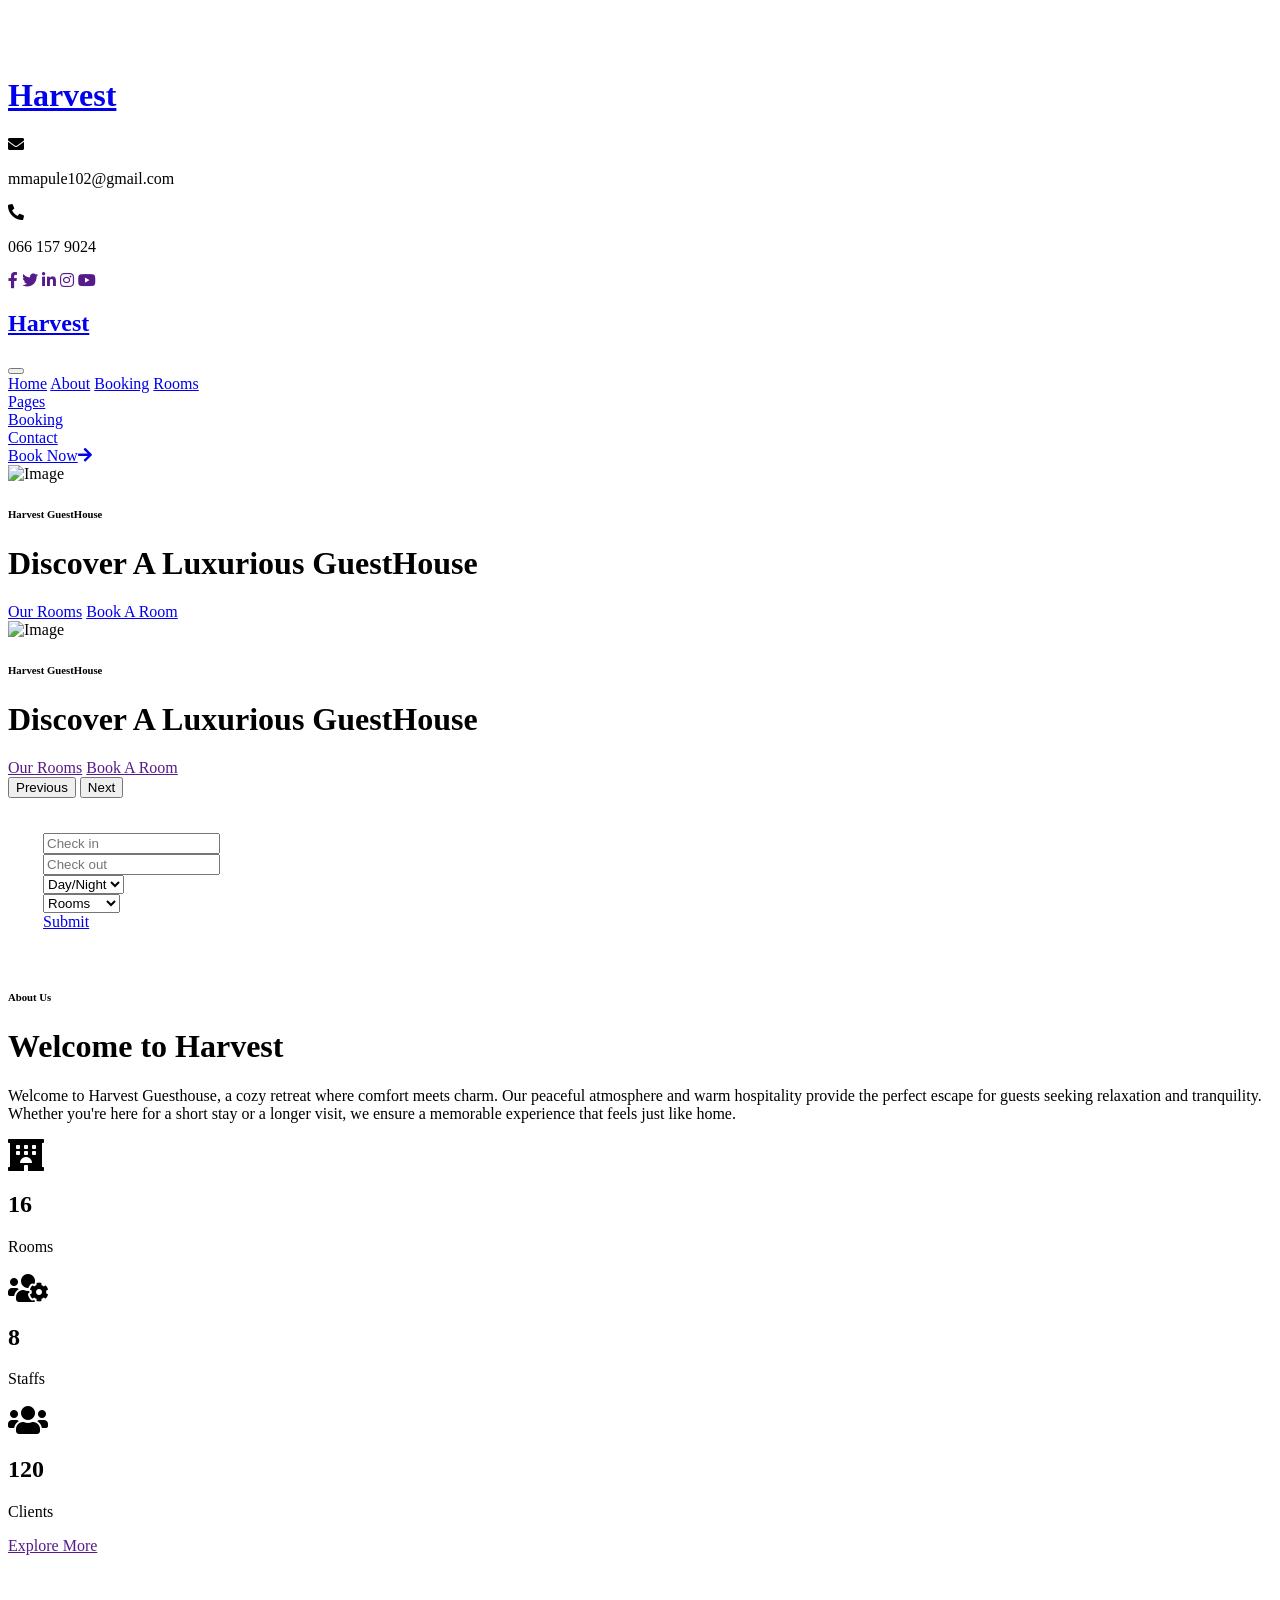
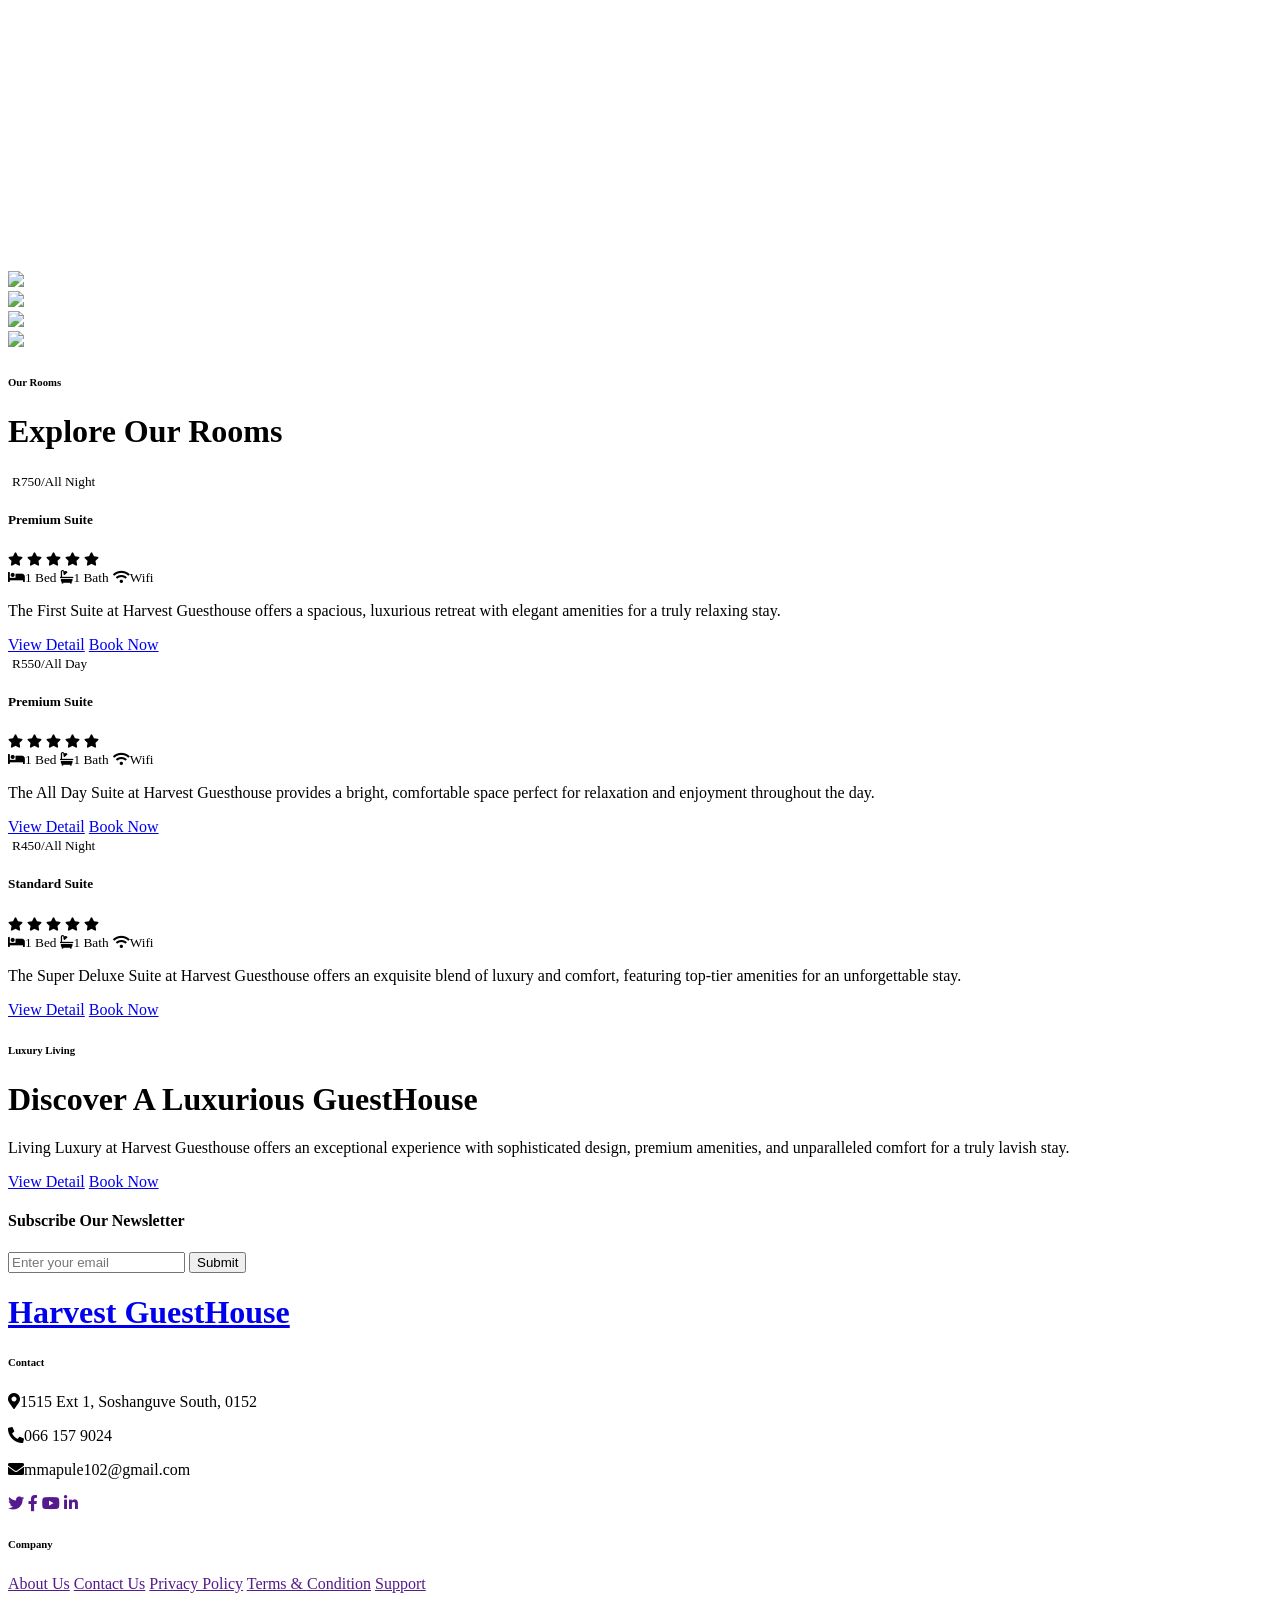
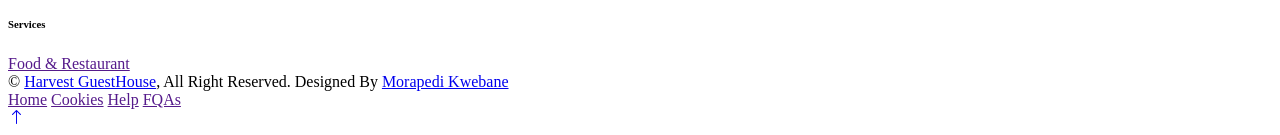
==== index.html @ d221323d "Add files via upload" ====
<!DOCTYPE html>
<html lang="en">

<head>
    <meta charset="utf-8">
    <title>Harvest GuestHouse</title>
    <meta content="width=device-width, initial-scale=1.0" name="viewport">
    <meta content="" name="keywords">
    <meta content="" name="description">

    <!-- Favicon -->
    <link href="img/favicon.ico" rel="icon">

    <!-- Google Web Fonts -->
    <link rel="preconnect" href="https://fonts.googleapis.com">
    <link rel="preconnect" href="https://fonts.gstatic.com" crossorigin>
    <link href="https://fonts.googleapis.com/css2?family=Heebo:wght@400;500;600;700&family=Montserrat:wght@400;500;600;700&display=swap" rel="stylesheet">  

    <!-- Icon Font Stylesheet -->
    <link href="https://cdnjs.cloudflare.com/ajax/libs/font-awesome/5.10.0/css/all.min.css" rel="stylesheet">
    <link href="https://cdn.jsdelivr.net/npm/bootstrap-icons@1.4.1/font/bootstrap-icons.css" rel="stylesheet">

    <!-- Libraries Stylesheet -->
    <link href="lib/animate/animate.min.css" rel="stylesheet">
    <link href="lib/owlcarousel/assets/owl.carousel.min.css" rel="stylesheet">
    <link href="lib/tempusdominus/css/tempusdominus-bootstrap-4.min.css" rel="stylesheet" />

    <!-- Customized Bootstrap Stylesheet -->
    <link href="css/bootstrap.min.css" rel="stylesheet">

    <!-- Template Stylesheet -->
    <link href="css/style.css" rel="stylesheet">
</head>

<body>
    <div class="container-xxl bg-white p-0">
        <!-- Spinner Start -->
        <div id="spinner" class="show bg-white position-fixed translate-middle w-100 vh-100 top-50 start-50 d-flex align-items-center justify-content-center">
            <div class="spinner-border text-primary" style="width: 3rem; height: 3rem;" role="status">
                <span class="sr-only">Loading...</span>
            </div>
        </div>
        <!-- Spinner End -->

        <!-- Header Start -->
        <div class="container-fluid bg-dark px-0">
            <div class="row gx-0">
                <div class="col-lg-3 bg-dark d-none d-lg-block">
                    <a href="index.html" class="navbar-brand w-100 h-100 m-0 p-0 d-flex align-items-center justify-content-center">
                        <h1 class="m-0 text-primary text-uppercase">Harvest</h1>
                    </a>
                </div>
                <div class="col-lg-9">
                    <div class="row gx-0 bg-white d-none d-lg-flex">
                        <div class="col-lg-7 px-5 text-start">
                            <div class="h-100 d-inline-flex align-items-center py-2 me-4">
                                <i class="fa fa-envelope text-primary me-2"></i>
                                <p class="mb-0">mmapule102@gmail.com</p>
                            </div>
                            <div class="h-100 d-inline-flex align-items-center py-2">
                                <i class="fa fa-phone-alt text-primary me-2"></i>
                                <p class="mb-0">066 157 9024</p>
                            </div>
                        </div>
                        <div class="col-lg-5 px-5 text-end">
                            <div class="d-inline-flex align-items-center py-2">
                                <a class="me-3" href=""><i class="fab fa-facebook-f"></i></a>
                                <a class="me-3" href=""><i class="fab fa-twitter"></i></a>
                                <a class="me-3" href=""><i class="fab fa-linkedin-in"></i></a>
                                <a class="me-3" href=""><i class="fab fa-instagram"></i></a>
                                <a class="" href=""><i class="fab fa-youtube"></i></a>
                            </div>
                        </div>
                    </div>
                    <nav class="navbar navbar-expand-lg bg-dark navbar-dark p-3 p-lg-0">
                        <a href="index.html" class="navbar-brand d-block d-lg-none">
                            <h1 class="m-0 text-primary text-uppercase">Harvest</h1>
                        </a>
                        <button type="button" class="navbar-toggler" data-bs-toggle="collapse" data-bs-target="#navbarCollapse">
                            <span class="navbar-toggler-icon"></span>
                        </button>
                        <div class="collapse navbar-collapse justify-content-between" id="navbarCollapse">
                            <div class="navbar-nav mr-auto py-0">
                                <a href="index.html" class="nav-item nav-link active">Home</a>
                                <a href="about.html" class="nav-item nav-link">About</a>
                                <a href="booking.html" class="nav-item nav-link">Booking</a>
                                <a href="room.html" class="nav-item nav-link">Rooms</a>
                                <div class="nav-item dropdown">
                                    <a href="#" class="nav-link dropdown-toggle" data-bs-toggle="dropdown">Pages</a>
                                    <div class="dropdown-menu rounded-0 m-0">
                                        <a href="booking.html" class="dropdown-item">Booking</a>
                                    </div>
                                </div>
                                <a href="contact.html" class="nav-item nav-link">Contact</a>
                            </div>
                            <a href="team.html" class="btn btn-primary rounded-0 py-4 px-md-5 d-none d-lg-block">Book Now<i class="fa fa-arrow-right ms-3"></i></a>
                        </div>
                    </nav>
                </div>
            </div>
        </div>
        <!-- Header End -->


        <!-- Carousel Start -->
        <div class="container-fluid p-0 mb-5">
            <div id="header-carousel" class="carousel slide" data-bs-ride="carousel">
                <div class="carousel-inner">
                    <div class="carousel-item active">
                        <img class="w-100" src="img/1.jpeg" alt="Image">
                        <div class="carousel-caption d-flex flex-column align-items-center justify-content-center">
                            <div class="p-3" style="max-width: 700px;">
                                <h6 class="section-title text-white text-uppercase mb-3 animated slideInDown">Harvest GuestHouse</h6>
                                <h1 class="display-3 text-white mb-4 animated slideInDown">Discover A Luxurious GuestHouse</h1>
                                <a href="room.html" class="btn btn-primary py-md-3 px-md-5 me-3 animated slideInLeft">Our Rooms</a>
                                <a href="booking.html" class="btn btn-light py-md-3 px-md-5 animated slideInRight">Book A Room</a>
                            </div>
                        </div>
                    </div>
                    <div class="carousel-item">
                        <img class="w-100" src="img/2.jpeg" alt="Image">
                        <div class="carousel-caption d-flex flex-column align-items-center justify-content-center">
                            <div class="p-3" style="max-width: 700px;">
                               <h6 class="section-title text-white text-uppercase mb-3 animated slideInDown">Harvest GuestHouse</h6>
                                <h1 class="display-3 text-white mb-4 animated slideInDown">Discover A Luxurious GuestHouse</h1>
                                <a href="" class="btn btn-primary py-md-3 px-md-5 me-3 animated slideInLeft">Our Rooms</a>
                                <a href="" class="btn btn-light py-md-3 px-md-5 animated slideInRight">Book A Room</a>
                            </div>
                        </div>
                    </div>
                </div>
                <button class="carousel-control-prev" type="button" data-bs-target="#header-carousel"
                    data-bs-slide="prev">
                    <span class="carousel-control-prev-icon" aria-hidden="true"></span>
                    <span class="visually-hidden">Previous</span>
                </button>
                <button class="carousel-control-next" type="button" data-bs-target="#header-carousel"
                    data-bs-slide="next">
                    <span class="carousel-control-next-icon" aria-hidden="true"></span>
                    <span class="visually-hidden">Next</span>
                </button>
            </div>
        </div>
        <!-- Carousel End -->


        <!-- Booking Start -->
        <div class="container-fluid booking pb-5 wow fadeIn" data-wow-delay="0.1s">
            <div class="container">
                <div class="bg-white shadow" style="padding: 35px;">
                    <div class="row g-2">
                        <div class="col-md-10">
                            <div class="row g-2">
                                <div class="col-md-3">
                                    <div class="date" id="date1" data-target-input="nearest">
                                        <input type="text" class="form-control datetimepicker-input"
                                            placeholder="Check in" data-target="#date1" data-toggle="datetimepicker" />
                                    </div>
                                </div>
                                <div class="col-md-3">
                                    <div class="date" id="date2" data-target-input="nearest">
                                        <input type="text" class="form-control datetimepicker-input" placeholder="Check out" data-target="#date2" data-toggle="datetimepicker"/>
                                    </div>
                                </div>
                                <div class="col-md-3">
                                    <select class="form-select">
                                        <option selected>Day/Night</option>
                                        <option value="1">All Day</option>
                                        <option value="2">All Night</option>
                                    </select>
                                </div>
                                <div class="col-md-3">
                                    <select class="form-select">
                                        <option selected>Rooms</option>
                                        <option value="1">Standard</option>
                                        <option value="2">Premium</option>
                                    </select>
                                </div>
                            </div>
                        </div>
                        <div class="col-md-2">
                            <a href="team.html" class="btn btn-primary w-100">Submit</a>
                        </div>
                    </div>
                </div>
            </div>
        </div>
        <!-- Booking End -->


        <!-- About Start -->
        <div class="container-xxl py-5">
            <div class="container">
                <div class="row g-5 align-items-center">
                    <div class="col-lg-6">
                        <h6 class="section-title text-start text-primary text-uppercase">About Us</h6>
                        <h1 class="mb-4">Welcome to <span class="text-primary text-uppercase">Harvest</span></h1>
                        <p class="mb-4">Welcome to Harvest Guesthouse, a cozy retreat where comfort meets charm. Our peaceful atmosphere and warm hospitality provide the perfect escape for guests seeking relaxation and tranquility. Whether you're here for a short stay or a longer visit, we ensure a memorable experience that feels just like home.</p>
                        <div class="row g-3 pb-4">
                            <div class="col-sm-4 wow fadeIn" data-wow-delay="0.1s">
                                <div class="border rounded p-1">
                                    <div class="border rounded text-center p-4">
                                        <i class="fa fa-hotel fa-2x text-primary mb-2"></i>
                                        <h2 class="mb-1" data-toggle="counter-up">16</h2>
                                        <p class="mb-0">Rooms</p>
                                    </div>
                                </div>
                            </div>
                            <div class="col-sm-4 wow fadeIn" data-wow-delay="0.3s">
                                <div class="border rounded p-1">
                                    <div class="border rounded text-center p-4">
                                        <i class="fa fa-users-cog fa-2x text-primary mb-2"></i>
                                        <h2 class="mb-1" data-toggle="counter-up">8</h2>
                                        <p class="mb-0">Staffs</p>
                                    </div>
                                </div>
                            </div>
                            <div class="col-sm-4 wow fadeIn" data-wow-delay="0.5s">
                                <div class="border rounded p-1">
                                    <div class="border rounded text-center p-4">
                                        <i class="fa fa-users fa-2x text-primary mb-2"></i>
                                        <h2 class="mb-1" data-toggle="counter-up">120</h2>
                                        <p class="mb-0">Clients</p>
                                    </div>
                                </div>
                            </div>
                        </div>
                        <a class="btn btn-primary py-3 px-5 mt-2" href="">Explore More</a>
                    </div>
                    <div class="col-lg-6">
                        <div class="row g-3">
                            <div class="col-6 text-end">
                                <img class="img-fluid rounded w-75 wow zoomIn" data-wow-delay="0.1s" src="img/3.jpeg" style="margin-top: 25%;">
                            </div>
                            <div class="col-6 text-start">
                                <img class="img-fluid rounded w-100 wow zoomIn" data-wow-delay="0.3s" src="img/4.jpeg">
                            </div>
                            <div class="col-6 text-end">
                                <img class="img-fluid rounded w-50 wow zoomIn" data-wow-delay="0.5s" src="img/5.jpeg">
                            </div>
                            <div class="col-6 text-start">
                                <img class="img-fluid rounded w-75 wow zoomIn" data-wow-delay="0.7s" src="img/6.jpeg">
                            </div>
                        </div>
                    </div>
                </div>
            </div>
        </div>
        <!-- About End -->


        <!-- Room Start -->
        <div class="container-xxl py-5">
            <div class="container">
                <div class="text-center wow fadeInUp" data-wow-delay="0.1s">
                    <h6 class="section-title text-center text-primary text-uppercase">Our Rooms</h6>
                    <h1 class="mb-5">Explore Our <span class="text-primary text-uppercase">Rooms</span></h1>
                </div>
                <div class="row g-4">
                    <div class="col-lg-4 col-md-6 wow fadeInUp" data-wow-delay="0.1s">
                        <div class="room-item shadow rounded overflow-hidden">
                            <div class="position-relative">
                                <img class="img-fluid" src="img/7.jpeg" alt="">
                                <small class="position-absolute start-0 top-100 translate-middle-y bg-primary text-white rounded py-1 px-3 ms-4">R750/All Night</small>
                            </div>
                            <div class="p-4 mt-2">
                                <div class="d-flex justify-content-between mb-3">
                                    <h5 class="mb-0">Premium Suite</h5>
                                    <div class="ps-2">
                                        <small class="fa fa-star text-primary"></small>
                                        <small class="fa fa-star text-primary"></small>
                                        <small class="fa fa-star text-primary"></small>
                                        <small class="fa fa-star text-primary"></small>
                                        <small class="fa fa-star text-primary"></small>
                                    </div>
                                </div>
                                <div class="d-flex mb-3">
                                    <small class="border-end me-3 pe-3"><i class="fa fa-bed text-primary me-2"></i>1 Bed</small>
                                    <small class="border-end me-3 pe-3"><i class="fa fa-bath text-primary me-2"></i>1 Bath</small>
                                    <small><i class="fa fa-wifi text-primary me-2"></i>Wifi</small>
                                </div>
                                <p class="text-body mb-3">The First Suite at Harvest Guesthouse offers a spacious, luxurious retreat with elegant amenities for a truly relaxing stay.</p>
                                <div class="d-flex justify-content-between">
                                    <a class="btn btn-sm btn-primary rounded py-2 px-4" href="room.html">View Detail</a>
                                    <a href="team.html" class="btn btn-sm btn-primary rounded py-2 px-4">Book Now</a>
                                </div>
                            </div>
                        </div>
                    </div>
                    <div class="col-lg-4 col-md-6 wow fadeInUp" data-wow-delay="0.3s">
                        <div class="room-item shadow rounded overflow-hidden">
                            <div class="position-relative">
                                <img class="img-fluid" src="img/7.jpeg" alt="">
                                <small class="position-absolute start-0 top-100 translate-middle-y bg-primary text-white rounded py-1 px-3 ms-4">R550/All Day</small>
                            </div>
                            <div class="p-4 mt-2">
                                <div class="d-flex justify-content-between mb-3">
                                    <h5 class="mb-0">Premium Suite</h5>
                                    <div class="ps-2">
                                        <small class="fa fa-star text-primary"></small>
                                        <small class="fa fa-star text-primary"></small>
                                        <small class="fa fa-star text-primary"></small>
                                        <small class="fa fa-star text-primary"></small>
                                        <small class="fa fa-star text-primary"></small>
                                    </div>
                                </div>
                                <div class="d-flex mb-3">
                                    <small class="border-end me-3 pe-3"><i class="fa fa-bed text-primary me-2"></i>1 Bed</small>
                                    <small class="border-end me-3 pe-3"><i class="fa fa-bath text-primary me-2"></i>1 Bath</small>
                                    <small><i class="fa fa-wifi text-primary me-2"></i>Wifi</small>
                                </div>
                                <p class="text-body mb-3">The All Day Suite at Harvest Guesthouse provides a bright, comfortable space perfect for relaxation and enjoyment throughout the day.</p>
                                <div class="d-flex justify-content-between">
                                    <a class="btn btn-sm btn-primary rounded py-2 px-4" href="room.html">View Detail</a>
                                    <a href="team.html" class="btn btn-sm btn-primary rounded py-2 px-4">Book Now</a>
                                </div>
                            </div>
                        </div>
                    </div>
                    <div class="col-lg-4 col-md-6 wow fadeInUp" data-wow-delay="0.6s">
                        <div class="room-item shadow rounded overflow-hidden">
                            <div class="position-relative">
                                <img class="img-fluid" src="img/8.jpeg" alt="">
                                <small class="position-absolute start-0 top-100 translate-middle-y bg-primary text-white rounded py-1 px-3 ms-4">R450/All Night</small>
                            </div>
                            <div class="p-4 mt-2">
                                <div class="d-flex justify-content-between mb-3">
                                    <h5 class="mb-0">Standard Suite</h5>
                                    <div class="ps-2">
                                        <small class="fa fa-star text-primary"></small>
                                        <small class="fa fa-star text-primary"></small>
                                        <small class="fa fa-star text-primary"></small>
                                        <small class="fa fa-star text-primary"></small>
                                        <small class="fa fa-star text-primary"></small>
                                    </div>
                                </div>
                                <div class="d-flex mb-3">
                                    <small class="border-end me-3 pe-3"><i class="fa fa-bed text-primary me-2"></i>1 Bed</small>
                                    <small class="border-end me-3 pe-3"><i class="fa fa-bath text-primary me-2"></i>1 Bath</small>
                                    <small><i class="fa fa-wifi text-primary me-2"></i>Wifi</small>
                                </div>
                                <p class="text-body mb-3">The Super Deluxe Suite at Harvest Guesthouse offers an exquisite blend of luxury and comfort, featuring top-tier amenities for an unforgettable stay.</p>
                                <div class="d-flex justify-content-between">
                                     <a class="btn btn-sm btn-primary rounded py-2 px-4" href="room.html">View Detail</a>
                                     <a href="team.html" class="btn btn-sm btn-primary rounded py-2 px-4">Book Now</a>
                                </div>
                            </div>
                        </div>
                    </div>
                </div>
            </div>
        </div>
        <!-- Room End -->


        <!-- Video Start -->
        <div class="container-xxl py-5 px-0 wow zoomIn" data-wow-delay="0.1s">
            <div class="row g-0">
                <div class="col-md-6 bg-dark d-flex align-items-center">
                    <div class="p-5">
                        <h6 class="section-title text-start text-white text-uppercase mb-3">Luxury Living</h6>
                        <h1 class="text-white mb-4">Discover A Luxurious GuestHouse</h1>
                        <p class="text-white mb-4">Living Luxury at Harvest Guesthouse offers an exceptional experience with sophisticated design, premium amenities, and unparalleled comfort for a truly lavish stay.</p>
                         <a class="btn btn-sm btn-primary rounded py-2 px-4" href="room.html">View Detail</a>
                         <a href="team.html" class="btn btn-sm btn-primary rounded py-2 px-4">Book Now</a>
                    </div>
                </div>
                            <span></span>
                        </button>
                    </div>
                </div>
            </div>
        </div>

      
        <!-- Video Start -->


        <!-- Service Start -->
       
                           
                   
        <!-- Service End -->


        <!-- Testimonial Start -->
       
                   
        <!-- Testimonial End -->


        <!-- Team Start -->
   
        <!-- Team End -->


        <!-- Newsletter Start -->
        <div class="container newsletter mt-5 wow fadeIn" data-wow-delay="0.1s">
            <div class="row justify-content-center">
                <div class="col-lg-10 border rounded p-1">
                    <div class="border rounded text-center p-1">
                        <div class="bg-white rounded text-center p-5">
                            <h4 class="mb-4">Subscribe Our <span class="text-primary text-uppercase">Newsletter</span></h4>
                            <div class="position-relative mx-auto" style="max-width: 400px;">
                                <input class="form-control w-100 py-3 ps-4 pe-5" type="text" placeholder="Enter your email">
                                <button type="button" class="btn btn-primary py-2 px-3 position-absolute top-0 end-0 mt-2 me-2">Submit</button>
                            </div>
                        </div>
                    </div>
                </div>
            </div>
        </div>
        <!-- Newsletter Start -->
        

        <!-- Footer Start -->
        <div class="container-fluid bg-dark text-light footer wow fadeIn" data-wow-delay="0.1s">
            <div class="container pb-5">
                <div class="row g-5">
                    <div class="col-md-6 col-lg-4">
                        <div class="bg-primary rounded p-4">
                            <a href="index.html"><h1 class="text-white text-uppercase mb-3">Harvest GuestHouse</h1></a>
                            <p class="text-white mb-0">
								
							</p>
                        </div>
                    </div>
                    <div class="col-md-6 col-lg-3">
                        <h6 class="section-title text-start text-primary text-uppercase mb-4">Contact</h6>
                        <p class="mb-2"><i class="fa fa-map-marker-alt me-3"></i>1515 Ext 1, Soshanguve South, 0152</p>
                        <p class="mb-2"><i class="fa fa-phone-alt me-3"></i>066 157 9024</p>
                        <p class="mb-2"><i class="fa fa-envelope me-3"></i>mmapule102@gmail.com</p>
                        <div class="d-flex pt-2">
                            <a class="btn btn-outline-light btn-social" href=""><i class="fab fa-twitter"></i></a>
                            <a class="btn btn-outline-light btn-social" href=""><i class="fab fa-facebook-f"></i></a>
                            <a class="btn btn-outline-light btn-social" href=""><i class="fab fa-youtube"></i></a>
                            <a class="btn btn-outline-light btn-social" href=""><i class="fab fa-linkedin-in"></i></a>
                        </div>
                    </div>
                    <div class="col-lg-5 col-md-12">
                        <div class="row gy-5 g-4">
                            <div class="col-md-6">
                                <h6 class="section-title text-start text-primary text-uppercase mb-4">Company</h6>
                                <a class="btn btn-link" href="">About Us</a>
                                <a class="btn btn-link" href="">Contact Us</a>
                                <a class="btn btn-link" href="">Privacy Policy</a>
                                <a class="btn btn-link" href="">Terms & Condition</a>
                                <a class="btn btn-link" href="">Support</a>
                            </div>
                            <div class="col-md-6">
                                <h6 class="section-title text-start text-primary text-uppercase mb-4">Services</h6>
                                <a class="btn btn-link" href="">Food & Restaurant</a>
                              
                            </div>
                        </div>
                    </div>
                </div>
            </div>
            <div class="container">
                <div class="copyright">
                    <div class="row">
                        <div class="col-md-6 text-center text-md-start mb-3 mb-md-0">
                            &copy; <a class="border-bottom" href="#">Harvest GuestHouse</a>, All Right Reserved. 
							
							
							Designed By <a class="border-bottom" href="https://htmlcodex.com">Morapedi Kwebane</a>
                        </div>
                        <div class="col-md-6 text-center text-md-end">
                            <div class="footer-menu">
                                <a href="">Home</a>
                                <a href="">Cookies</a>
                                <a href="">Help</a>
                                <a href="">FQAs</a>
                            </div>
                        </div>
                    </div>
                </div>
            </div>
        </div>
        <!-- Footer End -->


        <!-- Back to Top -->
        <a href="#" class="btn btn-lg btn-primary btn-lg-square back-to-top"><i class="bi bi-arrow-up"></i></a>
    </div>

    <!-- JavaScript Libraries -->
    <script src="https://code.jquery.com/jquery-3.4.1.min.js"></script>
    <script src="https://cdn.jsdelivr.net/npm/bootstrap@5.0.0/dist/js/bootstrap.bundle.min.js"></script>
    <script src="lib/wow/wow.min.js"></script>
    <script src="lib/easing/easing.min.js"></script>
    <script src="lib/waypoints/waypoints.min.js"></script>
    <script src="lib/counterup/counterup.min.js"></script>
    <script src="lib/owlcarousel/owl.carousel.min.js"></script>
    <script src="lib/tempusdominus/js/moment.min.js"></script>
    <script src="lib/tempusdominus/js/moment-timezone.min.js"></script>
    <script src="lib/tempusdominus/js/tempusdominus-bootstrap-4.min.js"></script>

    <!-- Template Javascript -->
    <script src="js/main.js"></script>
</body>

</html>
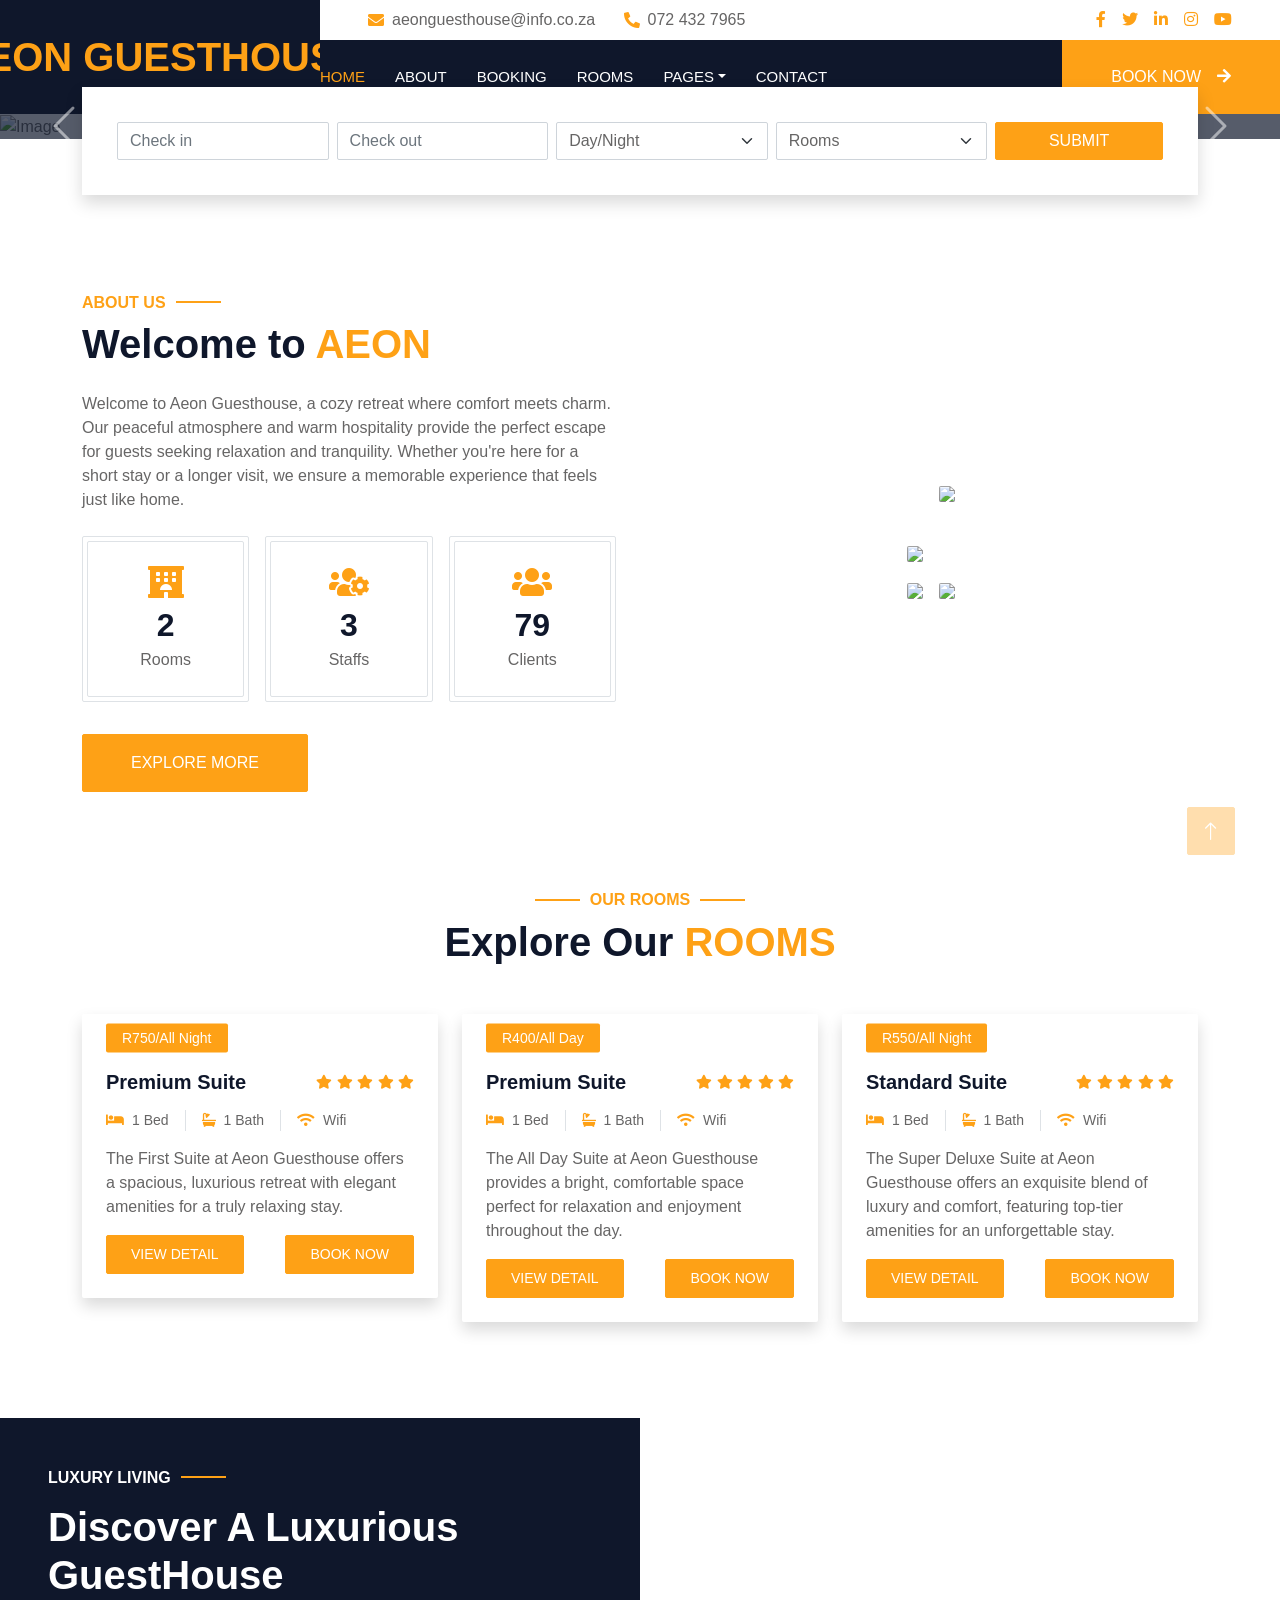
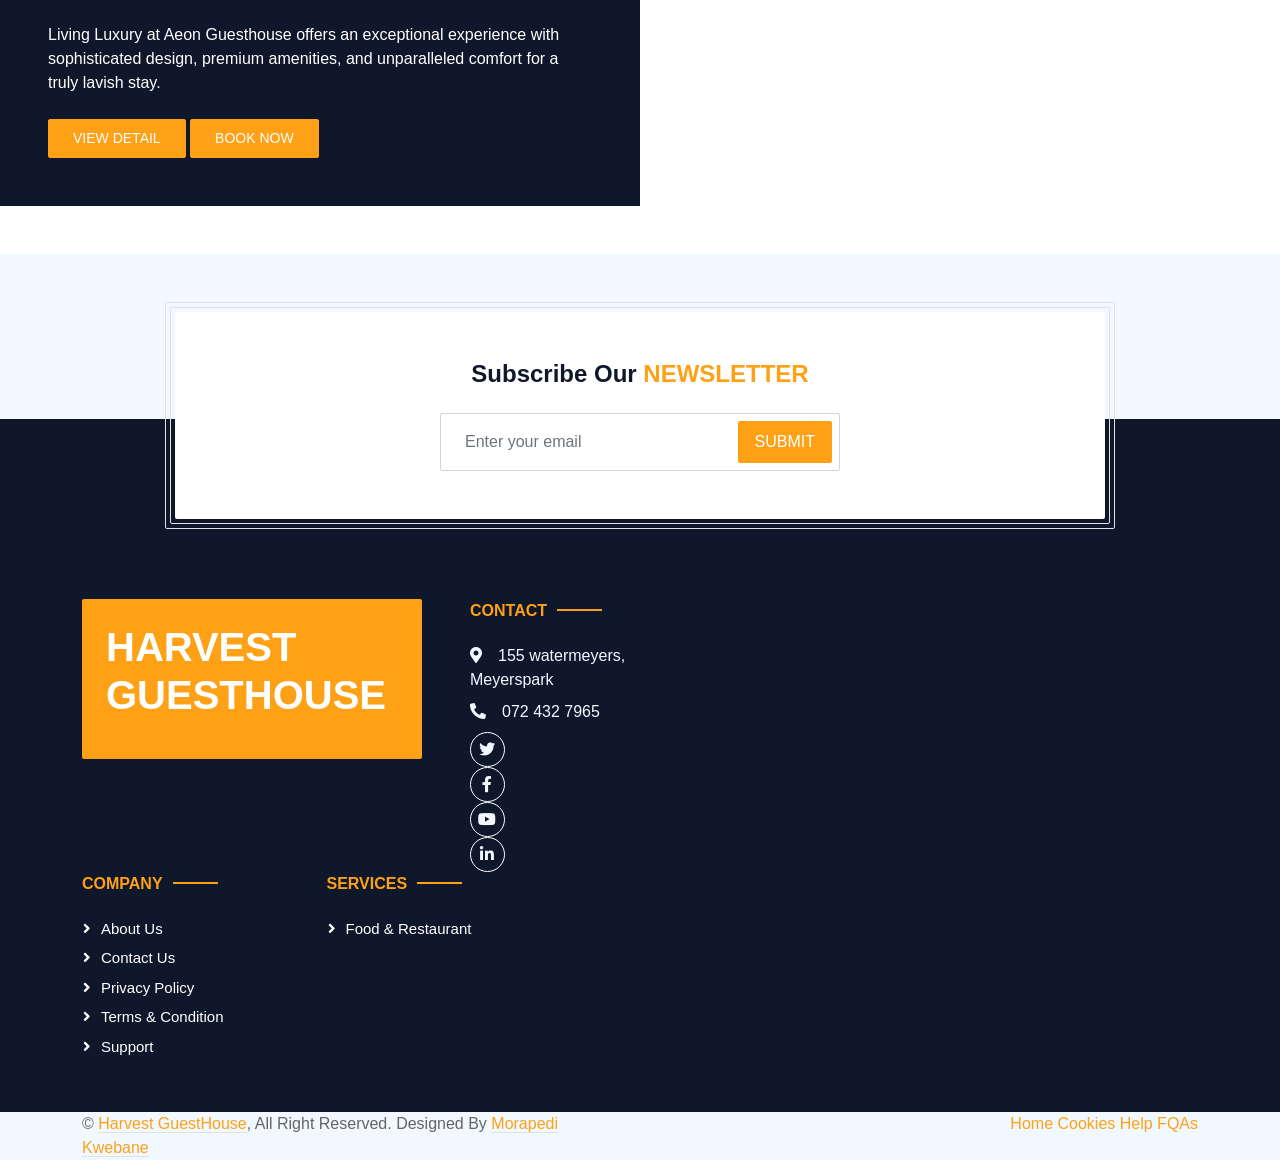
==== commit 5c8b5b38: "Update index.html" ====
--- a/index.html
+++ b/index.html
@@ -3,7 +3,7 @@
 
 <head>
     <meta charset="utf-8">
-    <title>Harvest GuestHouse</title>
+    <title>Aeon guesthouse</title>
     <meta content="width=device-width, initial-scale=1.0" name="viewport">
     <meta content="" name="keywords">
     <meta content="" name="description">
@@ -47,7 +47,7 @@
             <div class="row gx-0">
                 <div class="col-lg-3 bg-dark d-none d-lg-block">
                     <a href="index.html" class="navbar-brand w-100 h-100 m-0 p-0 d-flex align-items-center justify-content-center">
-                        <h1 class="m-0 text-primary text-uppercase">Harvest</h1>
+                        <h1 class="m-0 text-primary text-uppercase">Aeon guesthouse</h1>
                     </a>
                 </div>
                 <div class="col-lg-9">
@@ -55,11 +55,11 @@
                         <div class="col-lg-7 px-5 text-start">
                             <div class="h-100 d-inline-flex align-items-center py-2 me-4">
                                 <i class="fa fa-envelope text-primary me-2"></i>
-                                <p class="mb-0">mmapule102@gmail.com</p>
+                                <p class="mb-0">aeonguesthouse@info.co.za</p>
                             </div>
                             <div class="h-100 d-inline-flex align-items-center py-2">
                                 <i class="fa fa-phone-alt text-primary me-2"></i>
-                                <p class="mb-0">066 157 9024</p>
+                                <p class="mb-0">072 432 7965</p>
                             </div>
                         </div>
                         <div class="col-lg-5 px-5 text-end">
@@ -74,7 +74,7 @@
                     </div>
                     <nav class="navbar navbar-expand-lg bg-dark navbar-dark p-3 p-lg-0">
                         <a href="index.html" class="navbar-brand d-block d-lg-none">
-                            <h1 class="m-0 text-primary text-uppercase">Harvest</h1>
+                            <h1 class="m-0 text-primary text-uppercase">Aeon</h1>
                         </a>
                         <button type="button" class="navbar-toggler" data-bs-toggle="collapse" data-bs-target="#navbarCollapse">
                             <span class="navbar-toggler-icon"></span>
@@ -110,7 +110,7 @@
                         <img class="w-100" src="img/1.jpeg" alt="Image">
                         <div class="carousel-caption d-flex flex-column align-items-center justify-content-center">
                             <div class="p-3" style="max-width: 700px;">
-                                <h6 class="section-title text-white text-uppercase mb-3 animated slideInDown">Harvest GuestHouse</h6>
+                                <h6 class="section-title text-white text-uppercase mb-3 animated slideInDown">Aeon GuestHouse</h6>
                                 <h1 class="display-3 text-white mb-4 animated slideInDown">Discover A Luxurious GuestHouse</h1>
                                 <a href="room.html" class="btn btn-primary py-md-3 px-md-5 me-3 animated slideInLeft">Our Rooms</a>
                                 <a href="booking.html" class="btn btn-light py-md-3 px-md-5 animated slideInRight">Book A Room</a>
@@ -121,7 +121,7 @@
                         <img class="w-100" src="img/2.jpeg" alt="Image">
                         <div class="carousel-caption d-flex flex-column align-items-center justify-content-center">
                             <div class="p-3" style="max-width: 700px;">
-                               <h6 class="section-title text-white text-uppercase mb-3 animated slideInDown">Harvest GuestHouse</h6>
+                               <h6 class="section-title text-white text-uppercase mb-3 animated slideInDown">Aeon GuestHouse</h6>
                                 <h1 class="display-3 text-white mb-4 animated slideInDown">Discover A Luxurious GuestHouse</h1>
                                 <a href="" class="btn btn-primary py-md-3 px-md-5 me-3 animated slideInLeft">Our Rooms</a>
                                 <a href="" class="btn btn-light py-md-3 px-md-5 animated slideInRight">Book A Room</a>
@@ -194,14 +194,14 @@
                 <div class="row g-5 align-items-center">
                     <div class="col-lg-6">
                         <h6 class="section-title text-start text-primary text-uppercase">About Us</h6>
-                        <h1 class="mb-4">Welcome to <span class="text-primary text-uppercase">Harvest</span></h1>
-                        <p class="mb-4">Welcome to Harvest Guesthouse, a cozy retreat where comfort meets charm. Our peaceful atmosphere and warm hospitality provide the perfect escape for guests seeking relaxation and tranquility. Whether you're here for a short stay or a longer visit, we ensure a memorable experience that feels just like home.</p>
+                        <h1 class="mb-4">Welcome to <span class="text-primary text-uppercase">Aeon</span></h1>
+                        <p class="mb-4">Welcome to Aeon Guesthouse, a cozy retreat where comfort meets charm. Our peaceful atmosphere and warm hospitality provide the perfect escape for guests seeking relaxation and tranquility. Whether you're here for a short stay or a longer visit, we ensure a memorable experience that feels just like home.</p>
                         <div class="row g-3 pb-4">
                             <div class="col-sm-4 wow fadeIn" data-wow-delay="0.1s">
                                 <div class="border rounded p-1">
                                     <div class="border rounded text-center p-4">
                                         <i class="fa fa-hotel fa-2x text-primary mb-2"></i>
-                                        <h2 class="mb-1" data-toggle="counter-up">16</h2>
+                                        <h2 class="mb-1" data-toggle="counter-up">3</h2>
                                         <p class="mb-0">Rooms</p>
                                     </div>
                                 </div>
@@ -210,7 +210,7 @@
                                 <div class="border rounded p-1">
                                     <div class="border rounded text-center p-4">
                                         <i class="fa fa-users-cog fa-2x text-primary mb-2"></i>
-                                        <h2 class="mb-1" data-toggle="counter-up">8</h2>
+                                        <h2 class="mb-1" data-toggle="counter-up">4</h2>
                                         <p class="mb-0">Staffs</p>
                                     </div>
                                 </div>
@@ -279,7 +279,7 @@
                                     <small class="border-end me-3 pe-3"><i class="fa fa-bath text-primary me-2"></i>1 Bath</small>
                                     <small><i class="fa fa-wifi text-primary me-2"></i>Wifi</small>
                                 </div>
-                                <p class="text-body mb-3">The First Suite at Harvest Guesthouse offers a spacious, luxurious retreat with elegant amenities for a truly relaxing stay.</p>
+                                <p class="text-body mb-3">The First Suite at Aeon Guesthouse offers a spacious, luxurious retreat with elegant amenities for a truly relaxing stay.</p>
                                 <div class="d-flex justify-content-between">
                                     <a class="btn btn-sm btn-primary rounded py-2 px-4" href="room.html">View Detail</a>
                                     <a href="team.html" class="btn btn-sm btn-primary rounded py-2 px-4">Book Now</a>
@@ -291,7 +291,7 @@
                         <div class="room-item shadow rounded overflow-hidden">
                             <div class="position-relative">
                                 <img class="img-fluid" src="img/7.jpeg" alt="">
-                                <small class="position-absolute start-0 top-100 translate-middle-y bg-primary text-white rounded py-1 px-3 ms-4">R550/All Day</small>
+                                <small class="position-absolute start-0 top-100 translate-middle-y bg-primary text-white rounded py-1 px-3 ms-4">R400/All Day</small>
                             </div>
                             <div class="p-4 mt-2">
                                 <div class="d-flex justify-content-between mb-3">
@@ -309,7 +309,7 @@
                                     <small class="border-end me-3 pe-3"><i class="fa fa-bath text-primary me-2"></i>1 Bath</small>
                                     <small><i class="fa fa-wifi text-primary me-2"></i>Wifi</small>
                                 </div>
-                                <p class="text-body mb-3">The All Day Suite at Harvest Guesthouse provides a bright, comfortable space perfect for relaxation and enjoyment throughout the day.</p>
+                                <p class="text-body mb-3">The All Day Suite at Aeon Guesthouse provides a bright, comfortable space perfect for relaxation and enjoyment throughout the day.</p>
                                 <div class="d-flex justify-content-between">
                                     <a class="btn btn-sm btn-primary rounded py-2 px-4" href="room.html">View Detail</a>
                                     <a href="team.html" class="btn btn-sm btn-primary rounded py-2 px-4">Book Now</a>
@@ -321,7 +321,7 @@
                         <div class="room-item shadow rounded overflow-hidden">
                             <div class="position-relative">
                                 <img class="img-fluid" src="img/8.jpeg" alt="">
-                                <small class="position-absolute start-0 top-100 translate-middle-y bg-primary text-white rounded py-1 px-3 ms-4">R450/All Night</small>
+                                <small class="position-absolute start-0 top-100 translate-middle-y bg-primary text-white rounded py-1 px-3 ms-4">R550/All Night</small>
                             </div>
                             <div class="p-4 mt-2">
                                 <div class="d-flex justify-content-between mb-3">
@@ -339,7 +339,7 @@
                                     <small class="border-end me-3 pe-3"><i class="fa fa-bath text-primary me-2"></i>1 Bath</small>
                                     <small><i class="fa fa-wifi text-primary me-2"></i>Wifi</small>
                                 </div>
-                                <p class="text-body mb-3">The Super Deluxe Suite at Harvest Guesthouse offers an exquisite blend of luxury and comfort, featuring top-tier amenities for an unforgettable stay.</p>
+                                <p class="text-body mb-3">The Super Deluxe Suite at Aeon Guesthouse offers an exquisite blend of luxury and comfort, featuring top-tier amenities for an unforgettable stay.</p>
                                 <div class="d-flex justify-content-between">
                                      <a class="btn btn-sm btn-primary rounded py-2 px-4" href="room.html">View Detail</a>
                                      <a href="team.html" class="btn btn-sm btn-primary rounded py-2 px-4">Book Now</a>
@@ -360,7 +360,7 @@
                     <div class="p-5">
                         <h6 class="section-title text-start text-white text-uppercase mb-3">Luxury Living</h6>
                         <h1 class="text-white mb-4">Discover A Luxurious GuestHouse</h1>
-                        <p class="text-white mb-4">Living Luxury at Harvest Guesthouse offers an exceptional experience with sophisticated design, premium amenities, and unparalleled comfort for a truly lavish stay.</p>
+                        <p class="text-white mb-4">Living Luxury at Aeon Guesthouse offers an exceptional experience with sophisticated design, premium amenities, and unparalleled comfort for a truly lavish stay.</p>
                          <a class="btn btn-sm btn-primary rounded py-2 px-4" href="room.html">View Detail</a>
                          <a href="team.html" class="btn btn-sm btn-primary rounded py-2 px-4">Book Now</a>
                     </div>
@@ -427,10 +427,9 @@
                     </div>
                     <div class="col-md-6 col-lg-3">
                         <h6 class="section-title text-start text-primary text-uppercase mb-4">Contact</h6>
-                        <p class="mb-2"><i class="fa fa-map-marker-alt me-3"></i>1515 Ext 1, Soshanguve South, 0152</p>
-                        <p class="mb-2"><i class="fa fa-phone-alt me-3"></i>066 157 9024</p>
-                        <p class="mb-2"><i class="fa fa-envelope me-3"></i>mmapule102@gmail.com</p>
-                        <div class="d-flex pt-2">
+                        <p class="mb-2"><i class="fa fa-map-marker-alt me-3"></i>155 watermeyers, Meyerspark</p>
+                        <p class="mb-2"><i class="fa fa-phone-alt me-3"></i>072 432 7965</p>
+                        
                             <a class="btn btn-outline-light btn-social" href=""><i class="fab fa-twitter"></i></a>
                             <a class="btn btn-outline-light btn-social" href=""><i class="fab fa-facebook-f"></i></a>
                             <a class="btn btn-outline-light btn-social" href=""><i class="fab fa-youtube"></i></a>
--- a/css/style.css
+++ b/css/style.css
@@ -0,0 +1,491 @@
+/********** Template CSS **********/
+:root {
+    --primary: #FEA116;
+    --light: #F1F8FF;
+    --dark: #0F172B;
+}
+
+.fw-medium {
+    font-weight: 500 !important;
+}
+
+.fw-semi-bold {
+    font-weight: 600 !important;
+}
+
+.back-to-top {
+    position: fixed;
+    display: none;
+    right: 45px;
+    bottom: 45px;
+    z-index: 99;
+}
+
+
+/*** Spinner ***/
+#spinner {
+    opacity: 0;
+    visibility: hidden;
+    transition: opacity .5s ease-out, visibility 0s linear .5s;
+    z-index: 99999;
+}
+
+#spinner.show {
+    transition: opacity .5s ease-out, visibility 0s linear 0s;
+    visibility: visible;
+    opacity: 1;
+}
+
+
+/*** Button ***/
+.btn {
+    font-weight: 500;
+    text-transform: uppercase;
+    transition: .5s;
+}
+
+.btn.btn-primary,
+.btn.btn-secondary {
+    color: #FFFFFF;
+}
+
+.btn-square {
+    width: 38px;
+    height: 38px;
+}
+
+.btn-sm-square {
+    width: 32px;
+    height: 32px;
+}
+
+.btn-lg-square {
+    width: 48px;
+    height: 48px;
+}
+
+.btn-square,
+.btn-sm-square,
+.btn-lg-square {
+    padding: 0;
+    display: flex;
+    align-items: center;
+    justify-content: center;
+    font-weight: normal;
+    border-radius: 2px;
+}
+
+
+/*** Navbar ***/
+.navbar-dark .navbar-nav .nav-link {
+    margin-right: 30px;
+    padding: 25px 0;
+    color: #FFFFFF;
+    font-size: 15px;
+    text-transform: uppercase;
+    outline: none;
+}
+
+.navbar-dark .navbar-nav .nav-link:hover,
+.navbar-dark .navbar-nav .nav-link.active {
+    color: var(--primary);
+}
+
+@media (max-width: 991.98px) {
+    .navbar-dark .navbar-nav .nav-link  {
+        margin-right: 0;
+        padding: 10px 0;
+    }
+}
+
+
+/*** Header ***/
+.carousel-caption {
+    top: 0;
+    left: 0;
+    right: 0;
+    bottom: 0;
+    background: rgba(15, 23, 43, .7);
+    z-index: 1;
+}
+
+.carousel-control-prev,
+.carousel-control-next {
+    width: 10%;
+}
+
+.carousel-control-prev-icon,
+.carousel-control-next-icon {
+    width: 3rem;
+    height: 3rem;
+}
+
+@media (max-width: 768px) {
+    #header-carousel .carousel-item {
+        position: relative;
+        min-height: 450px;
+    }
+    
+    #header-carousel .carousel-item img {
+        position: absolute;
+        width: 100%;
+        height: 100%;
+        object-fit: cover;
+    }
+}
+
+.page-header {
+    background-position: center center;
+    background-repeat: no-repeat;
+    background-size: cover;
+}
+
+.page-header-inner {
+    background: rgba(15, 23, 43, .7);
+}
+
+.breadcrumb-item + .breadcrumb-item::before {
+    color: var(--light);
+}
+
+.booking {
+    position: relative;
+    margin-top: -100px !important;
+    z-index: 1;
+}
+
+
+/*** Section Title ***/
+.section-title {
+    position: relative;
+    display: inline-block;
+}
+
+.section-title::before {
+    position: absolute;
+    content: "";
+    width: 45px;
+    height: 2px;
+    top: 50%;
+    left: -55px;
+    margin-top: -1px;
+    background: var(--primary);
+}
+
+.section-title::after {
+    position: absolute;
+    content: "";
+    width: 45px;
+    height: 2px;
+    top: 50%;
+    right: -55px;
+    margin-top: -1px;
+    background: var(--primary);
+}
+
+.section-title.text-start::before,
+.section-title.text-end::after {
+    display: none;
+}
+
+
+/*** Service ***/
+.service-item {
+    height: 320px;
+    padding: 30px;
+    display: flex;
+    flex-direction: column;
+    justify-content: center;
+    text-align: center;
+    background: #FFFFFF;
+    box-shadow: 0 0 45px rgba(0, 0, 0, .08);
+    transition: .5s;
+}
+
+.service-item:hover {
+    background: var(--primary);
+}
+
+.service-item .service-icon {
+    margin: 0 auto 30px auto;
+    width: 65px;
+    height: 65px;
+    transition: .5s;
+}
+
+.service-item i,
+.service-item h5,
+.service-item p {
+    transition: .5s;
+}
+
+.service-item:hover i,
+.service-item:hover h5,
+.service-item:hover p {
+    color: #FFFFFF !important;
+}
+
+
+/*** Youtube Video ***/
+.video {
+    position: relative;
+    height: 100%;
+    min-height: 500px;
+    background: linear-gradient(rgba(15, 23, 43, .1), rgba(15, 23, 43, .1)), url(../img/video.jpg);
+    background-position: center center;
+    background-repeat: no-repeat;
+    background-size: cover;
+}
+
+.video .btn-play {
+    position: absolute;
+    z-index: 3;
+    top: 50%;
+    left: 50%;
+    transform: translateX(-50%) translateY(-50%);
+    box-sizing: content-box;
+    display: block;
+    width: 32px;
+    height: 44px;
+    border-radius: 50%;
+    border: none;
+    outline: none;
+    padding: 18px 20px 18px 28px;
+}
+
+.video .btn-play:before {
+    content: "";
+    position: absolute;
+    z-index: 0;
+    left: 50%;
+    top: 50%;
+    transform: translateX(-50%) translateY(-50%);
+    display: block;
+    width: 100px;
+    height: 100px;
+    background: var(--primary);
+    border-radius: 50%;
+    animation: pulse-border 1500ms ease-out infinite;
+}
+
+.video .btn-play:after {
+    content: "";
+    position: absolute;
+    z-index: 1;
+    left: 50%;
+    top: 50%;
+    transform: translateX(-50%) translateY(-50%);
+    display: block;
+    width: 100px;
+    height: 100px;
+    background: var(--primary);
+    border-radius: 50%;
+    transition: all 200ms;
+}
+
+.video .btn-play img {
+    position: relative;
+    z-index: 3;
+    max-width: 100%;
+    width: auto;
+    height: auto;
+}
+
+.video .btn-play span {
+    display: block;
+    position: relative;
+    z-index: 3;
+    width: 0;
+    height: 0;
+    border-left: 32px solid var(--dark);
+    border-top: 22px solid transparent;
+    border-bottom: 22px solid transparent;
+}
+
+@keyframes pulse-border {
+    0% {
+        transform: translateX(-50%) translateY(-50%) translateZ(0) scale(1);
+        opacity: 1;
+    }
+
+    100% {
+        transform: translateX(-50%) translateY(-50%) translateZ(0) scale(1.5);
+        opacity: 0;
+    }
+}
+
+#videoModal {
+    z-index: 99999;
+}
+
+#videoModal .modal-dialog {
+    position: relative;
+    max-width: 800px;
+    margin: 60px auto 0 auto;
+}
+
+#videoModal .modal-body {
+    position: relative;
+    padding: 0px;
+}
+
+#videoModal .close {
+    position: absolute;
+    width: 30px;
+    height: 30px;
+    right: 0px;
+    top: -30px;
+    z-index: 999;
+    font-size: 30px;
+    font-weight: normal;
+    color: #FFFFFF;
+    background: #000000;
+    opacity: 1;
+}
+
+
+/*** Testimonial ***/
+.testimonial {
+    background: linear-gradient(rgba(15, 23, 43, .7), rgba(15, 23, 43, .7)), url(../img/carousel-2.jpg);
+    background-position: center center;
+    background-repeat: no-repeat;
+    background-size: cover;
+}
+
+.testimonial-carousel {
+    padding-left: 65px;
+    padding-right: 65px;
+}
+
+.testimonial-carousel .testimonial-item {
+    padding: 30px;
+}
+
+.testimonial-carousel .owl-nav {
+    position: absolute;
+    width: 100%;
+    height: 40px;
+    top: calc(50% - 20px);
+    left: 0;
+    display: flex;
+    justify-content: space-between;
+    z-index: 1;
+}
+
+.testimonial-carousel .owl-nav .owl-prev,
+.testimonial-carousel .owl-nav .owl-next {
+    position: relative;
+    width: 40px;
+    height: 40px;
+    display: flex;
+    align-items: center;
+    justify-content: center;
+    color: #FFFFFF;
+    background: var(--primary);
+    border-radius: 2px;
+    font-size: 18px;
+    transition: .5s;
+}
+
+.testimonial-carousel .owl-nav .owl-prev:hover,
+.testimonial-carousel .owl-nav .owl-next:hover {
+    color: var(--primary);
+    background: #FFFFFF;
+}
+
+
+/*** Team ***/
+.team-item,
+.team-item .bg-primary,
+.team-item .bg-primary i {
+    transition: .5s;
+}
+
+.team-item:hover {
+    border-color: var(--secondary) !important;
+}
+
+.team-item:hover .bg-primary {
+    background: var(--secondary) !important;
+}
+
+.team-item:hover .bg-primary i {
+    color: var(--secondary) !important;
+}
+
+
+/*** Footer ***/
+.newsletter {
+    position: relative;
+    z-index: 1;
+}
+
+.footer {
+    position: relative;
+    margin-top: -110px;
+    padding-top: 180px;
+}
+
+.footer .btn.btn-social {
+    margin-right: 5px;
+    width: 35px;
+    height: 35px;
+    display: flex;
+    align-items: center;
+    justify-content: center;
+    color: var(--light);
+    border: 1px solid #FFFFFF;
+    border-radius: 35px;
+    transition: .3s;
+}
+
+.footer .btn.btn-social:hover {
+    color: var(--primary);
+}
+
+.footer .btn.btn-link {
+    display: block;
+    margin-bottom: 5px;
+    padding: 0;
+    text-align: left;
+    color: #FFFFFF;
+    font-size: 15px;
+    font-weight: normal;
+    text-transform: capitalize;
+    transition: .3s;
+}
+
+.footer .btn.btn-link::before {
+    position: relative;
+    content: "\f105";
+    font-family: "Font Awesome 5 Free";
+    font-weight: 900;
+    margin-right: 10px;
+}
+
+.footer .btn.btn-link:hover {
+    letter-spacing: 1px;
+    box-shadow: none;
+}
+
+.footer .copyright {
+    padding: 25px 0;
+    font-size: 15px;
+    border-top: 1px solid rgba(256, 256, 256, .1);
+}
+
+.footer .copyright a {
+    color: var(--light);
+}
+
+.footer .footer-menu a {
+    margin-right: 15px;
+    padding-right: 15px;
+    border-right: 1px solid rgba(255, 255, 255, .3);
+}
+
+.footer .footer-menu a:last-child {
+    margin-right: 0;
+    padding-right: 0;
+    border-right: none;
+}
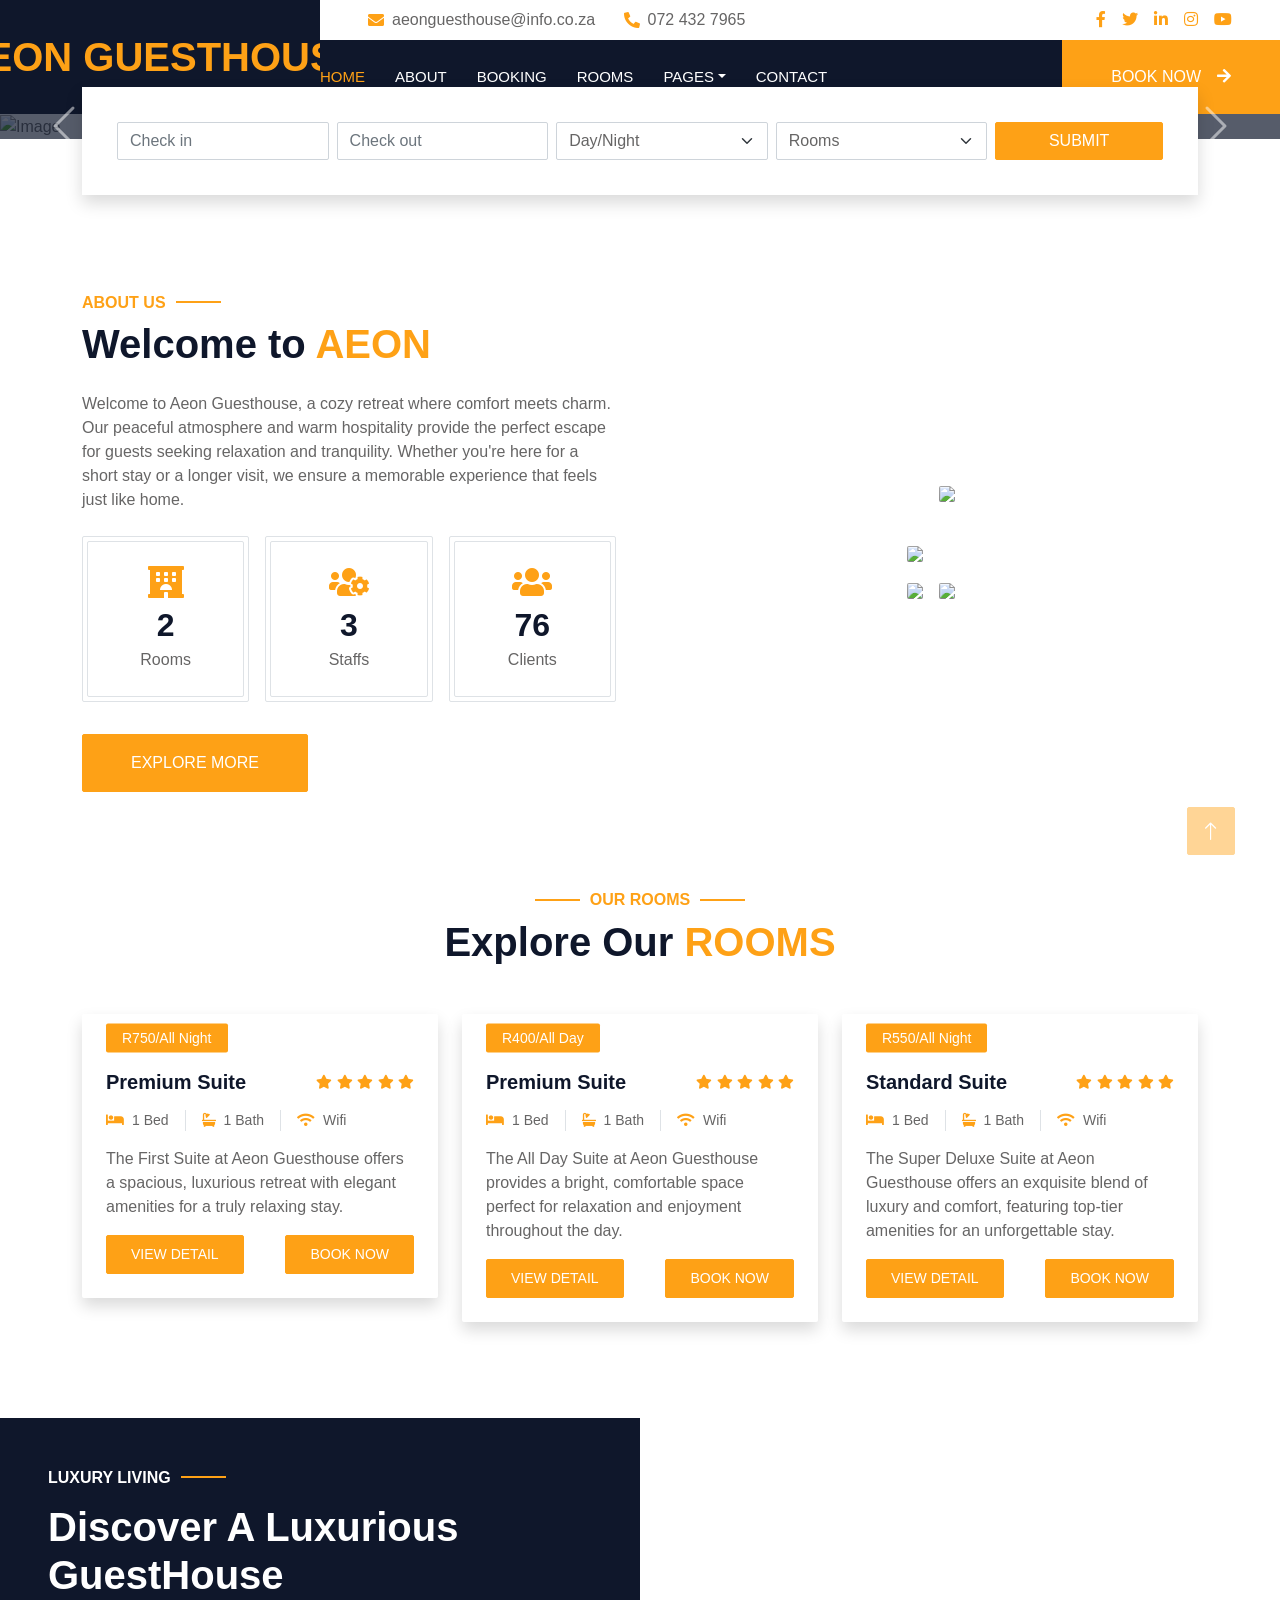
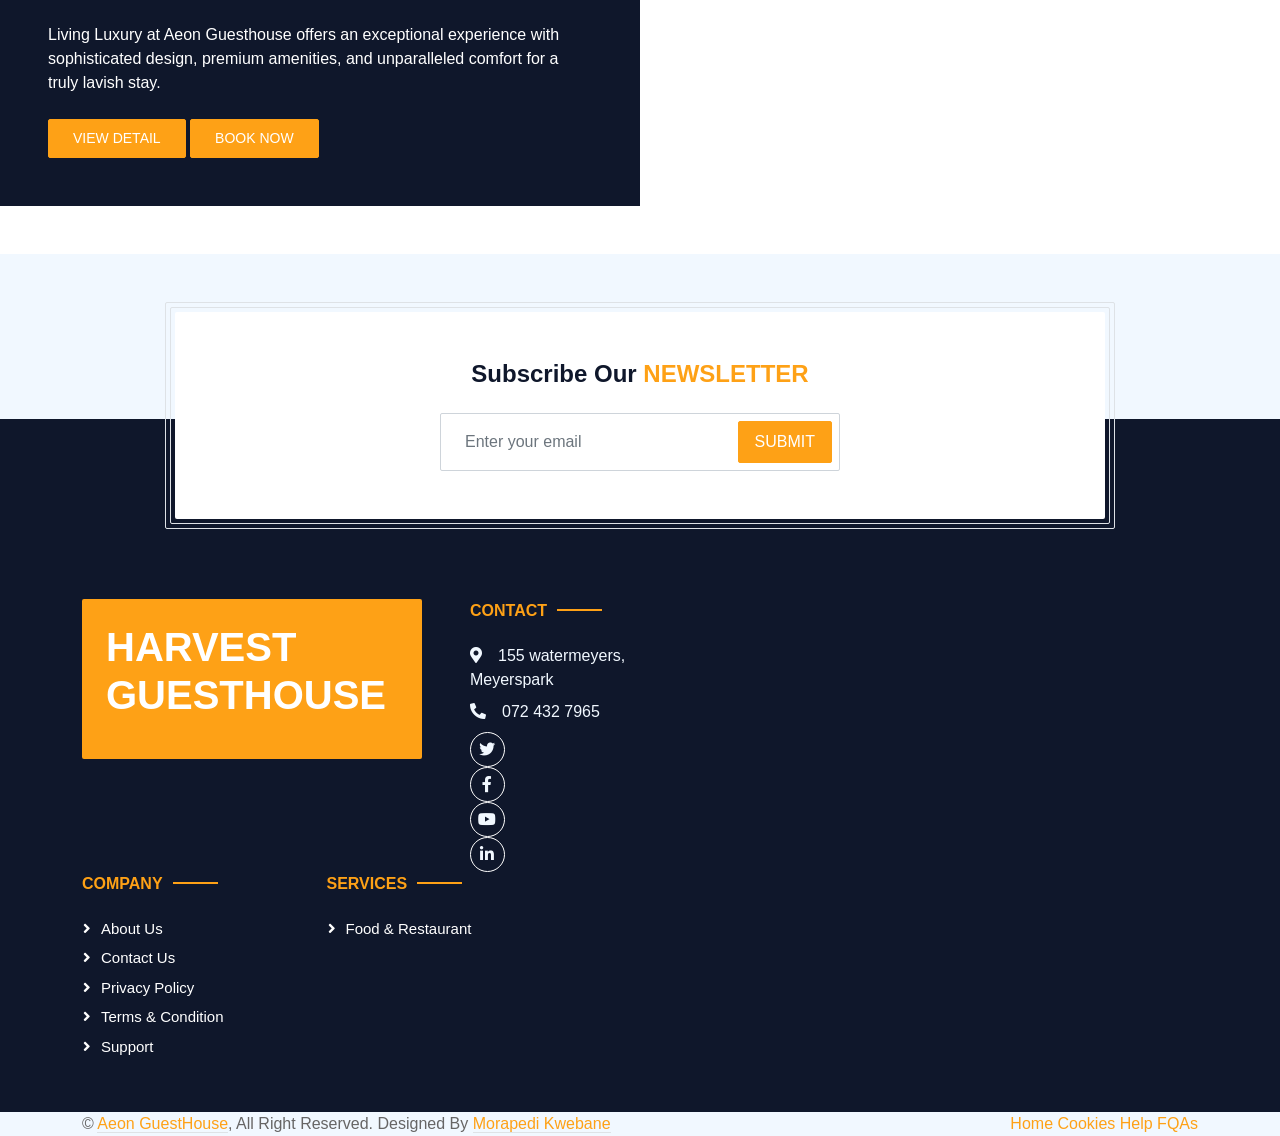
==== commit 28e2eb50: "Update index.html" ====
--- a/index.html
+++ b/index.html
@@ -107,7 +107,7 @@
             <div id="header-carousel" class="carousel slide" data-bs-ride="carousel">
                 <div class="carousel-inner">
                     <div class="carousel-item active">
-                        <img class="w-100" src="img/1.jpeg" alt="Image">
+                        <img class="w-100" src="img/aeon1.jpg" alt="Image">
                         <div class="carousel-caption d-flex flex-column align-items-center justify-content-center">
                             <div class="p-3" style="max-width: 700px;">
                                 <h6 class="section-title text-white text-uppercase mb-3 animated slideInDown">Aeon GuestHouse</h6>
@@ -118,11 +118,11 @@
                         </div>
                     </div>
                     <div class="carousel-item">
-                        <img class="w-100" src="img/2.jpeg" alt="Image">
+                        <img class="w-100" src="img/aeon2.jpg" alt="Image">
                         <div class="carousel-caption d-flex flex-column align-items-center justify-content-center">
                             <div class="p-3" style="max-width: 700px;">
                                <h6 class="section-title text-white text-uppercase mb-3 animated slideInDown">Aeon GuestHouse</h6>
-                                <h1 class="display-3 text-white mb-4 animated slideInDown">Discover A Luxurious GuestHouse</h1>
+                                <h1 class="display-3 text-white mb-4 animated slideInDown">Discover A Luxury GuestHouse</h1>
                                 <a href="" class="btn btn-primary py-md-3 px-md-5 me-3 animated slideInLeft">Our Rooms</a>
                                 <a href="" class="btn btn-light py-md-3 px-md-5 animated slideInRight">Book A Room</a>
                             </div>
@@ -230,16 +230,16 @@
                     <div class="col-lg-6">
                         <div class="row g-3">
                             <div class="col-6 text-end">
-                                <img class="img-fluid rounded w-75 wow zoomIn" data-wow-delay="0.1s" src="img/3.jpeg" style="margin-top: 25%;">
+                                <img class="img-fluid rounded w-75 wow zoomIn" data-wow-delay="0.1s" src="img/aeon1.jpg" style="margin-top: 25%;">
                             </div>
                             <div class="col-6 text-start">
-                                <img class="img-fluid rounded w-100 wow zoomIn" data-wow-delay="0.3s" src="img/4.jpeg">
+                                <img class="img-fluid rounded w-100 wow zoomIn" data-wow-delay="0.3s" src="img/aeon2.jpg">
                             </div>
                             <div class="col-6 text-end">
-                                <img class="img-fluid rounded w-50 wow zoomIn" data-wow-delay="0.5s" src="img/5.jpeg">
+                                <img class="img-fluid rounded w-50 wow zoomIn" data-wow-delay="0.5s" src="img/Aeon5.jpg">
                             </div>
                             <div class="col-6 text-start">
-                                <img class="img-fluid rounded w-75 wow zoomIn" data-wow-delay="0.7s" src="img/6.jpeg">
+                                <img class="img-fluid rounded w-75 wow zoomIn" data-wow-delay="0.7s" src="img/Aeon6.jpeg">
                             </div>
                         </div>
                     </div>
@@ -260,7 +260,7 @@
                     <div class="col-lg-4 col-md-6 wow fadeInUp" data-wow-delay="0.1s">
                         <div class="room-item shadow rounded overflow-hidden">
                             <div class="position-relative">
-                                <img class="img-fluid" src="img/7.jpeg" alt="">
+                                <img class="img-fluid" src="img/aeon1.jpg" alt="">
                                 <small class="position-absolute start-0 top-100 translate-middle-y bg-primary text-white rounded py-1 px-3 ms-4">R750/All Night</small>
                             </div>
                             <div class="p-4 mt-2">
@@ -290,7 +290,7 @@
                     <div class="col-lg-4 col-md-6 wow fadeInUp" data-wow-delay="0.3s">
                         <div class="room-item shadow rounded overflow-hidden">
                             <div class="position-relative">
-                                <img class="img-fluid" src="img/7.jpeg" alt="">
+                                <img class="img-fluid" src="img/aeon1.jpg" alt="">
                                 <small class="position-absolute start-0 top-100 translate-middle-y bg-primary text-white rounded py-1 px-3 ms-4">R400/All Day</small>
                             </div>
                             <div class="p-4 mt-2">
@@ -320,7 +320,7 @@
                     <div class="col-lg-4 col-md-6 wow fadeInUp" data-wow-delay="0.6s">
                         <div class="room-item shadow rounded overflow-hidden">
                             <div class="position-relative">
-                                <img class="img-fluid" src="img/8.jpeg" alt="">
+                                <img class="img-fluid" src="img/aeon2.jpg" alt="">
                                 <small class="position-absolute start-0 top-100 translate-middle-y bg-primary text-white rounded py-1 px-3 ms-4">R550/All Night</small>
                             </div>
                             <div class="p-4 mt-2">
@@ -459,7 +459,7 @@
                 <div class="copyright">
                     <div class="row">
                         <div class="col-md-6 text-center text-md-start mb-3 mb-md-0">
-                            &copy; <a class="border-bottom" href="#">Harvest GuestHouse</a>, All Right Reserved. 
+                            &copy; <a class="border-bottom" href="#">Aeon GuestHouse</a>, All Right Reserved. 
 							
 							
 							Designed By <a class="border-bottom" href="https://htmlcodex.com">Morapedi Kwebane</a>
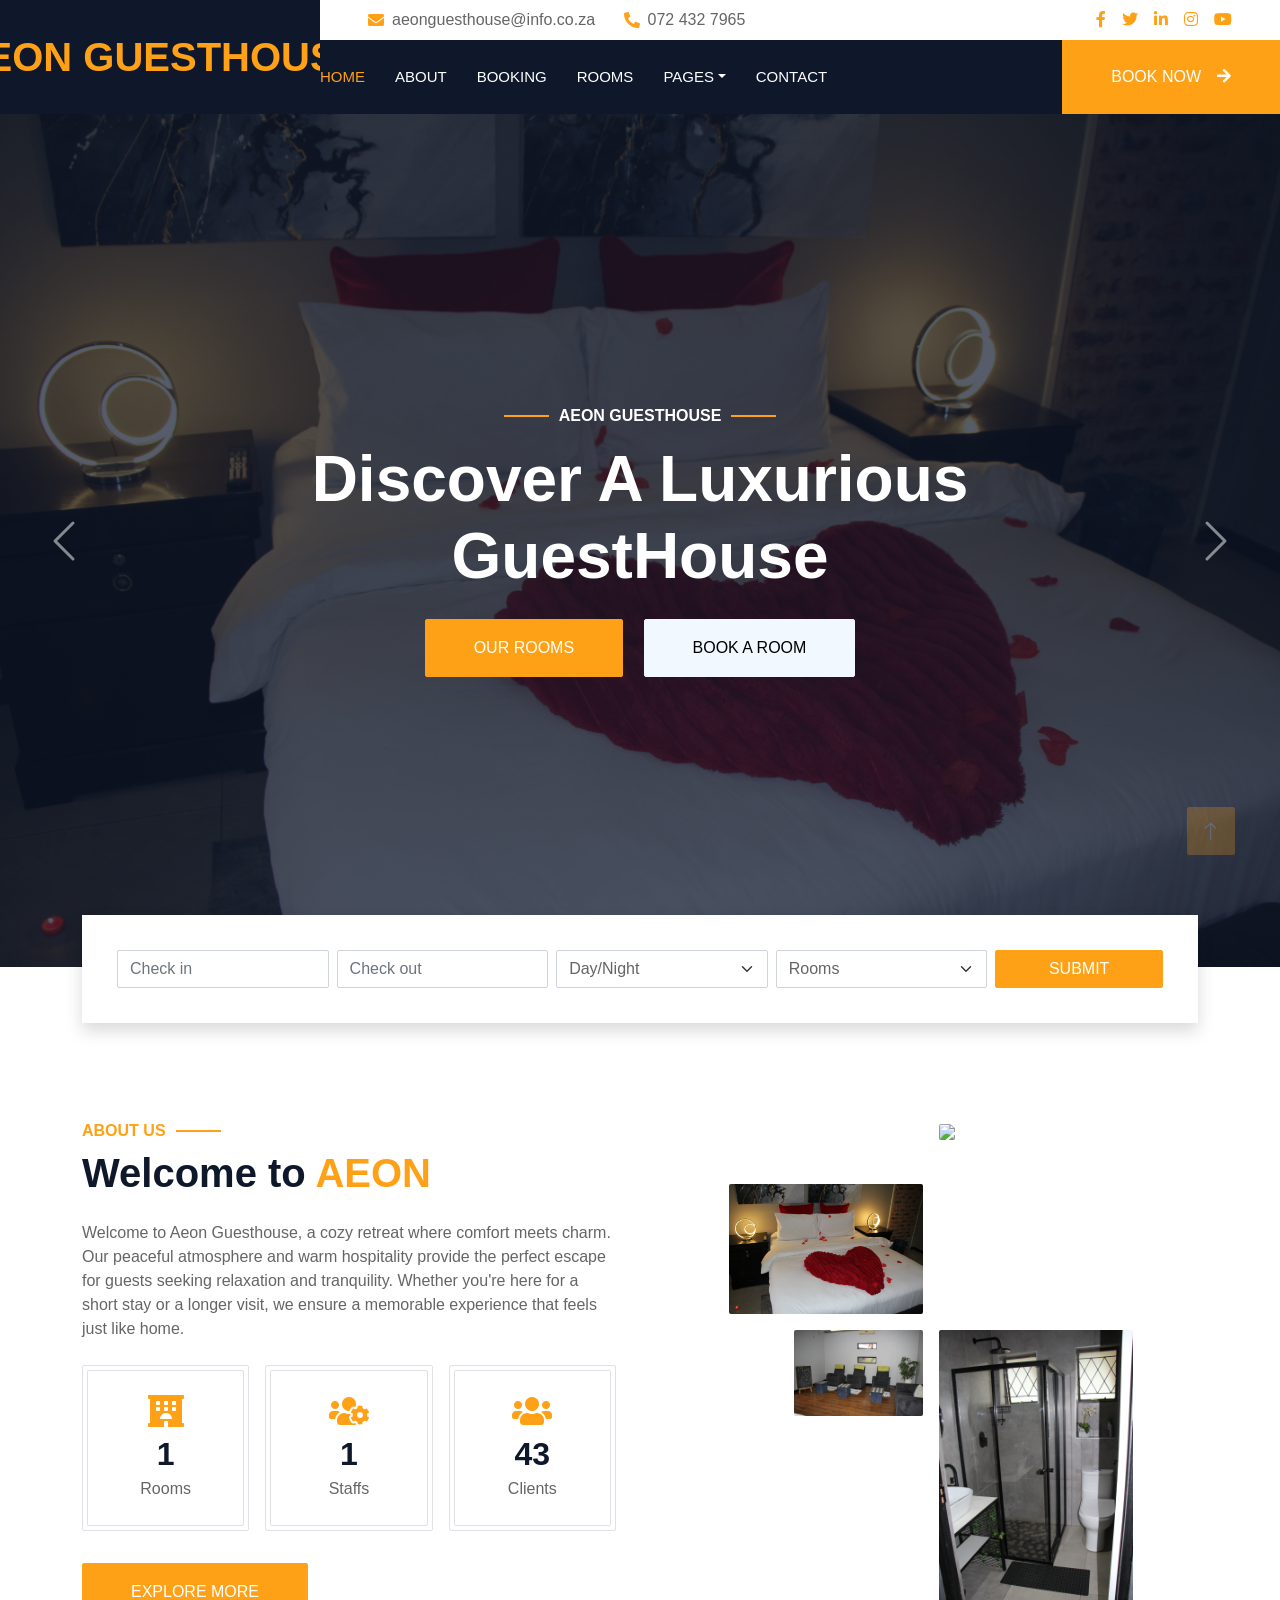
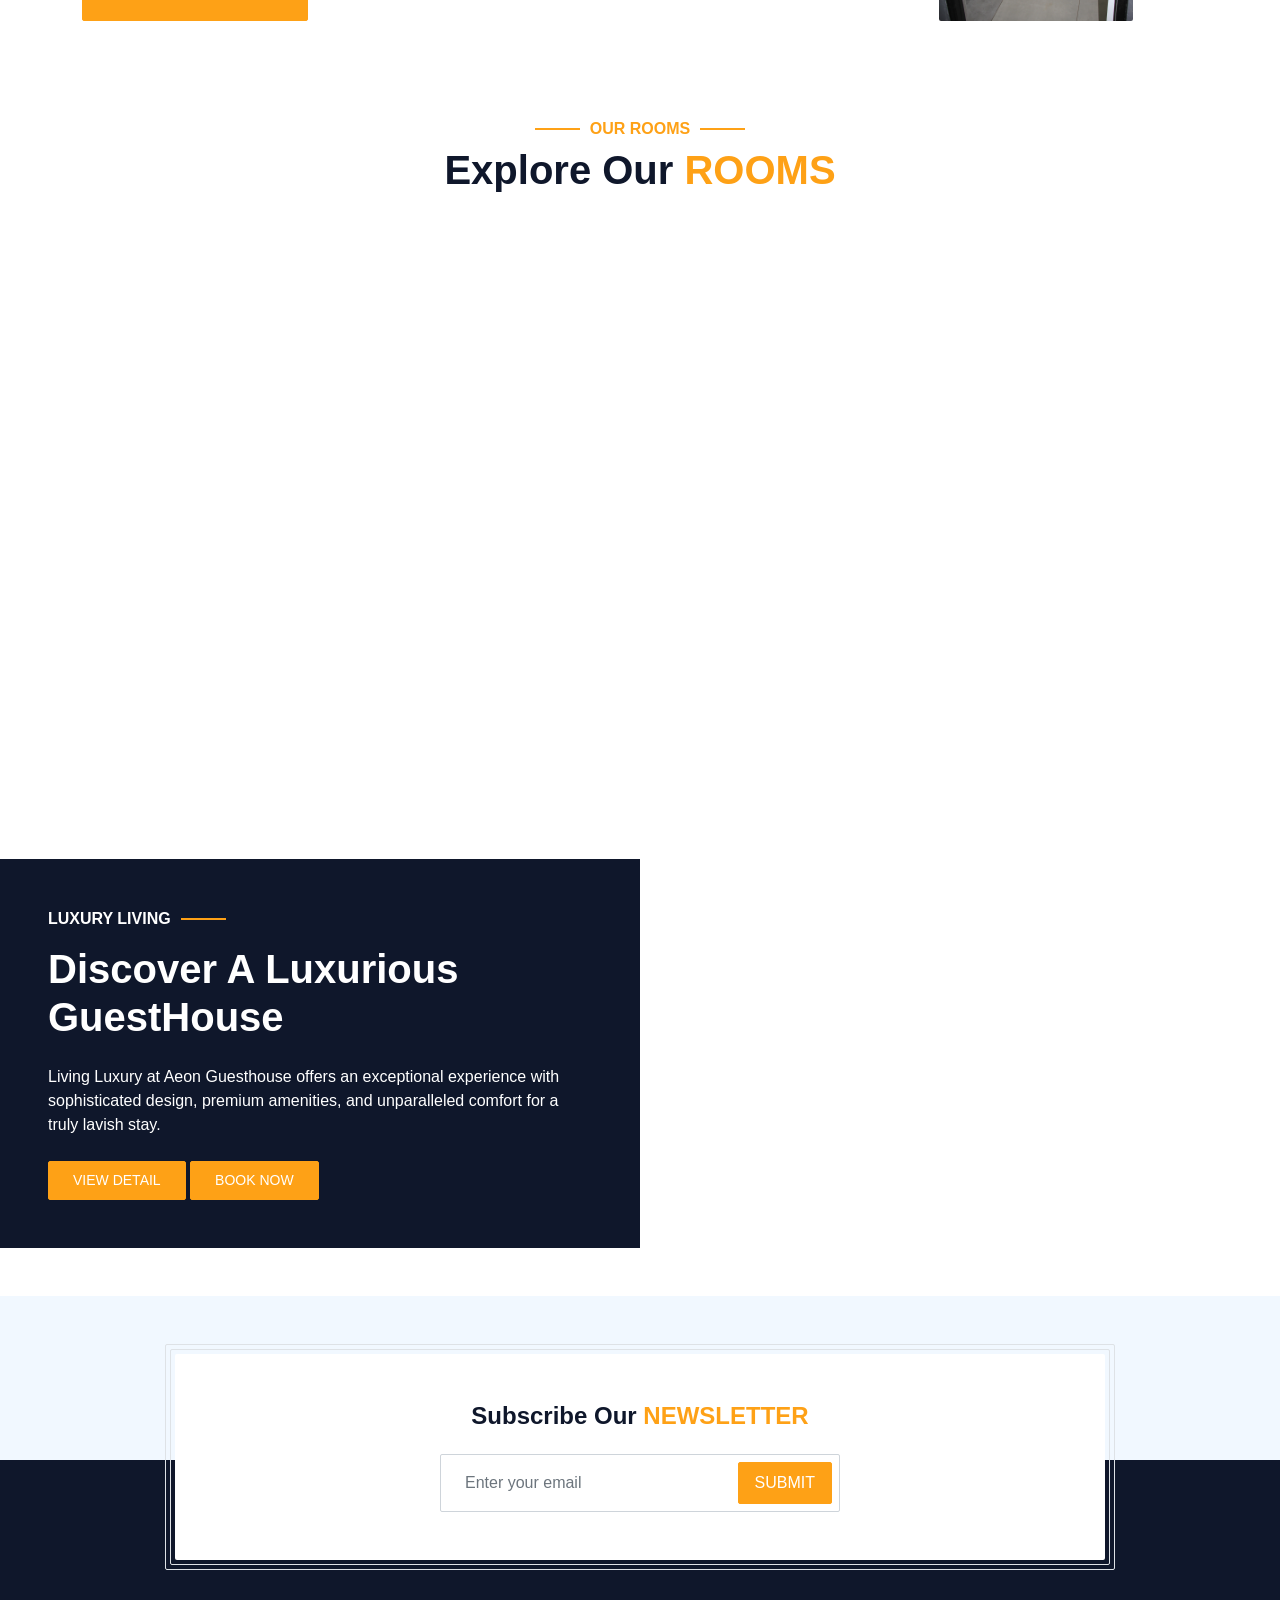
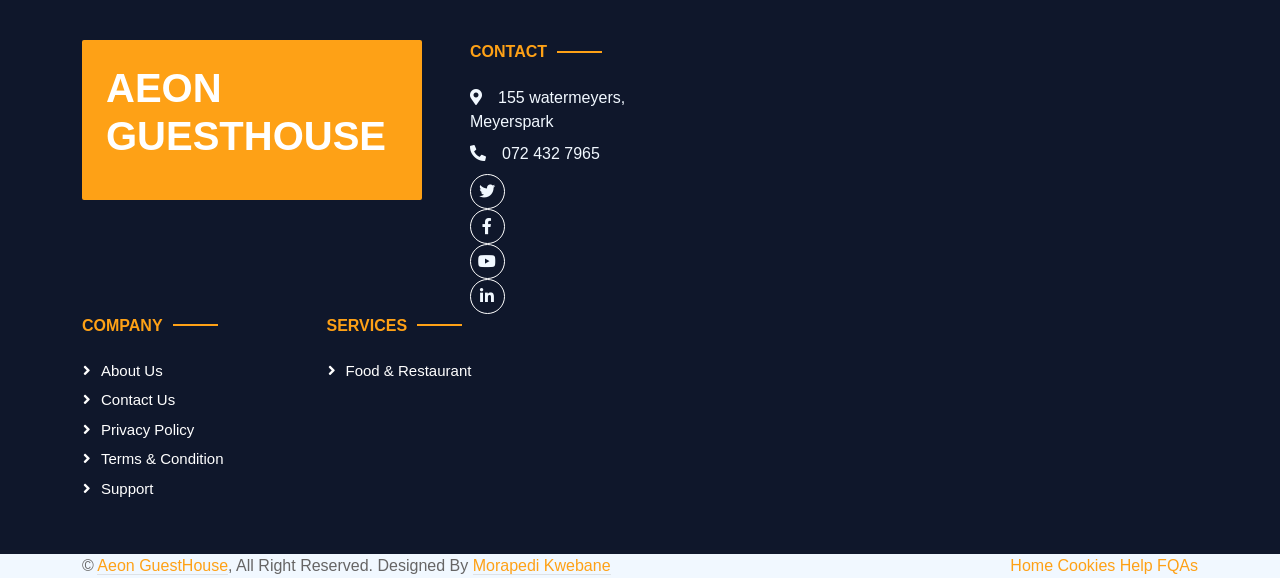
==== commit 7296f1a9: "Update index.html" ====
--- a/index.html
+++ b/index.html
@@ -107,7 +107,7 @@
             <div id="header-carousel" class="carousel slide" data-bs-ride="carousel">
                 <div class="carousel-inner">
                     <div class="carousel-item active">
-                        <img class="w-100" src="img/aeon1.jpg" alt="Image">
+                        <img class="w-100" src="img/aeon1.JPG" alt="Image">
                         <div class="carousel-caption d-flex flex-column align-items-center justify-content-center">
                             <div class="p-3" style="max-width: 700px;">
                                 <h6 class="section-title text-white text-uppercase mb-3 animated slideInDown">Aeon GuestHouse</h6>
@@ -118,7 +118,7 @@
                         </div>
                     </div>
                     <div class="carousel-item">
-                        <img class="w-100" src="img/aeon2.jpg" alt="Image">
+                        <img class="w-100" src="img/aeon2.JPG" alt="Image">
                         <div class="carousel-caption d-flex flex-column align-items-center justify-content-center">
                             <div class="p-3" style="max-width: 700px;">
                                <h6 class="section-title text-white text-uppercase mb-3 animated slideInDown">Aeon GuestHouse</h6>
@@ -230,16 +230,16 @@
                     <div class="col-lg-6">
                         <div class="row g-3">
                             <div class="col-6 text-end">
-                                <img class="img-fluid rounded w-75 wow zoomIn" data-wow-delay="0.1s" src="img/aeon1.jpg" style="margin-top: 25%;">
+                                <img class="img-fluid rounded w-75 wow zoomIn" data-wow-delay="0.1s" src="img/aeon1.JPG" style="margin-top: 25%;">
                             </div>
                             <div class="col-6 text-start">
-                                <img class="img-fluid rounded w-100 wow zoomIn" data-wow-delay="0.3s" src="img/aeon2.jpg">
+                                <img class="img-fluid rounded w-100 wow zoomIn" data-wow-delay="0.3s" src="img/aeon2.JPG">
                             </div>
                             <div class="col-6 text-end">
-                                <img class="img-fluid rounded w-50 wow zoomIn" data-wow-delay="0.5s" src="img/Aeon5.jpg">
+                                <img class="img-fluid rounded w-50 wow zoomIn" data-wow-delay="0.5s" src="img/Aeon5.JPG">
                             </div>
                             <div class="col-6 text-start">
-                                <img class="img-fluid rounded w-75 wow zoomIn" data-wow-delay="0.7s" src="img/Aeon6.jpeg">
+                                <img class="img-fluid rounded w-75 wow zoomIn" data-wow-delay="0.7s" src="img/Aeon6.JPG">
                             </div>
                         </div>
                     </div>
@@ -260,7 +260,7 @@
                     <div class="col-lg-4 col-md-6 wow fadeInUp" data-wow-delay="0.1s">
                         <div class="room-item shadow rounded overflow-hidden">
                             <div class="position-relative">
-                                <img class="img-fluid" src="img/aeon1.jpg" alt="">
+                                <img class="img-fluid" src="img/aeon1.JPG" alt="">
                                 <small class="position-absolute start-0 top-100 translate-middle-y bg-primary text-white rounded py-1 px-3 ms-4">R750/All Night</small>
                             </div>
                             <div class="p-4 mt-2">
@@ -290,7 +290,7 @@
                     <div class="col-lg-4 col-md-6 wow fadeInUp" data-wow-delay="0.3s">
                         <div class="room-item shadow rounded overflow-hidden">
                             <div class="position-relative">
-                                <img class="img-fluid" src="img/aeon1.jpg" alt="">
+                                <img class="img-fluid" src="img/aeon1.JPG" alt="">
                                 <small class="position-absolute start-0 top-100 translate-middle-y bg-primary text-white rounded py-1 px-3 ms-4">R400/All Day</small>
                             </div>
                             <div class="p-4 mt-2">
@@ -320,7 +320,7 @@
                     <div class="col-lg-4 col-md-6 wow fadeInUp" data-wow-delay="0.6s">
                         <div class="room-item shadow rounded overflow-hidden">
                             <div class="position-relative">
-                                <img class="img-fluid" src="img/aeon2.jpg" alt="">
+                                <img class="img-fluid" src="img/aeon2.JPG" alt="">
                                 <small class="position-absolute start-0 top-100 translate-middle-y bg-primary text-white rounded py-1 px-3 ms-4">R550/All Night</small>
                             </div>
                             <div class="p-4 mt-2">
@@ -419,7 +419,7 @@
                 <div class="row g-5">
                     <div class="col-md-6 col-lg-4">
                         <div class="bg-primary rounded p-4">
-                            <a href="index.html"><h1 class="text-white text-uppercase mb-3">Harvest GuestHouse</h1></a>
+                            <a href="index.html"><h1 class="text-white text-uppercase mb-3">Aeon GuestHouse</h1></a>
                             <p class="text-white mb-0">
 								
 							</p>
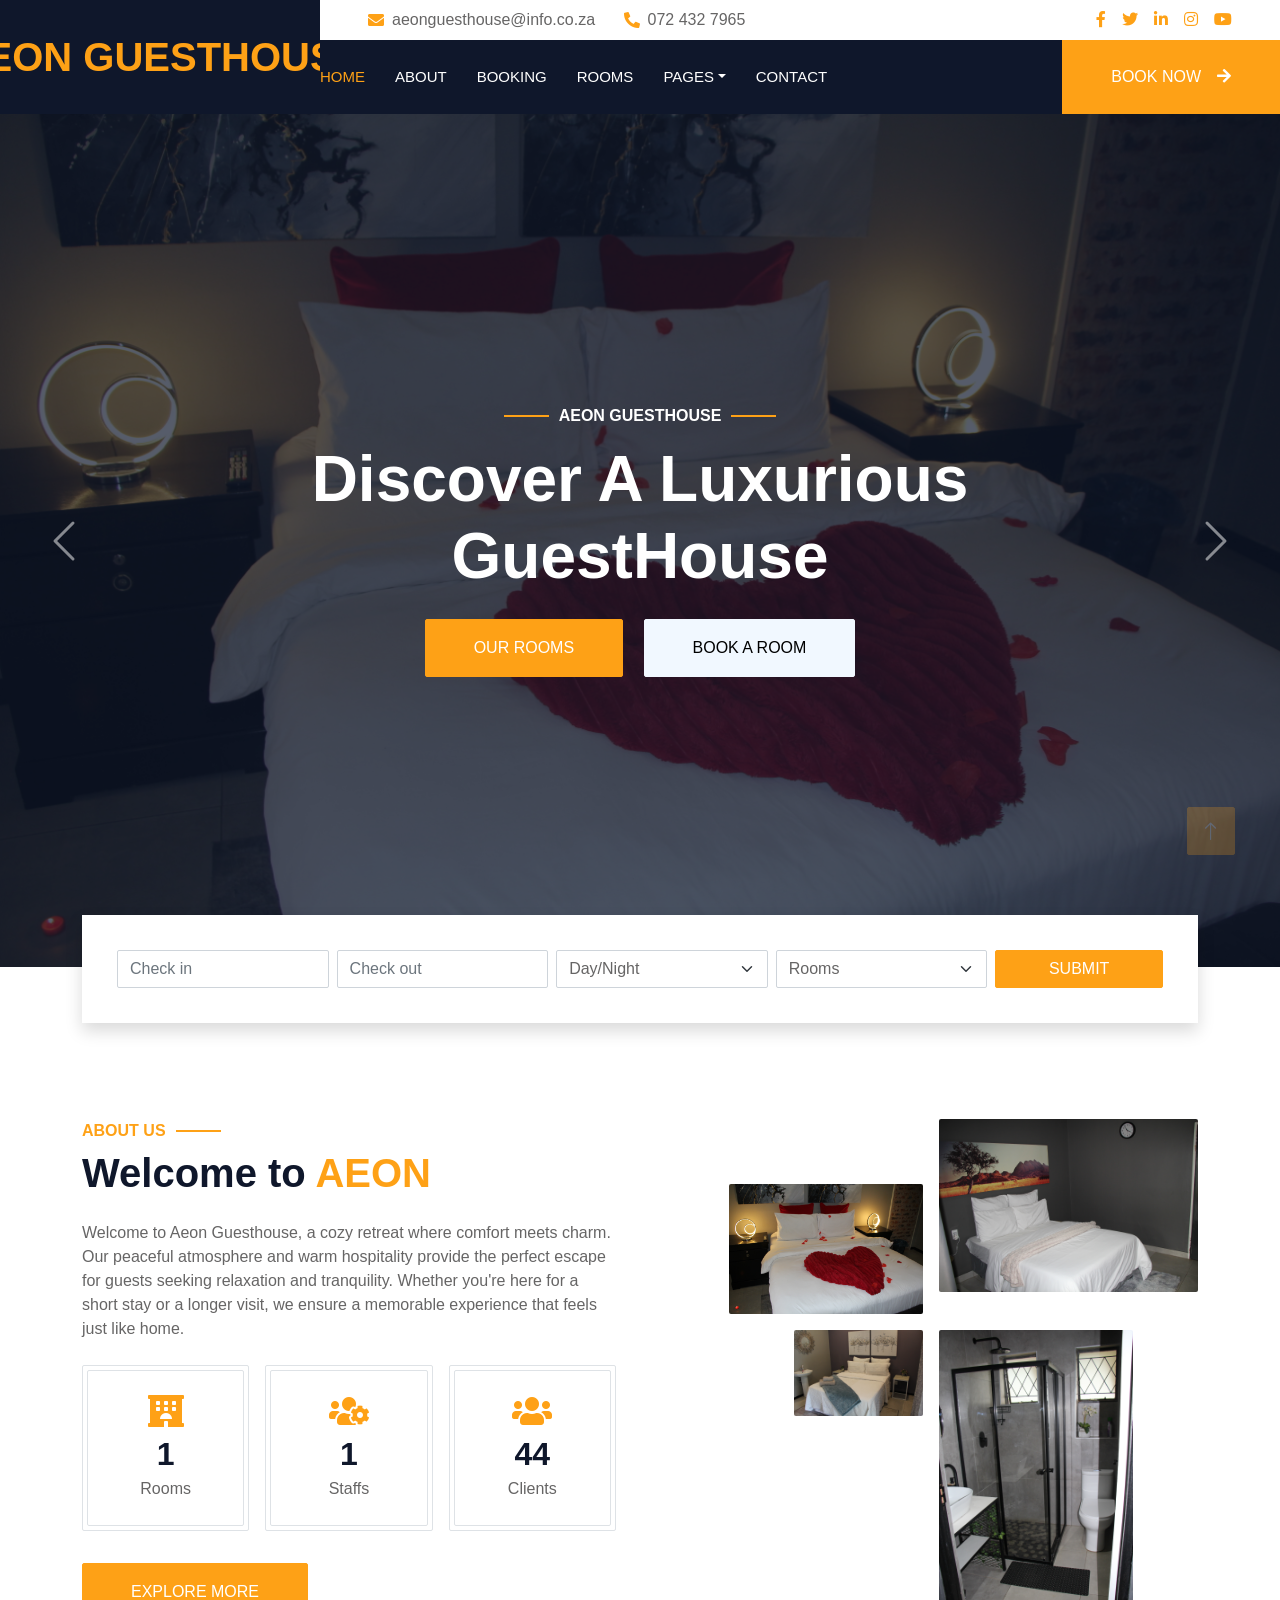
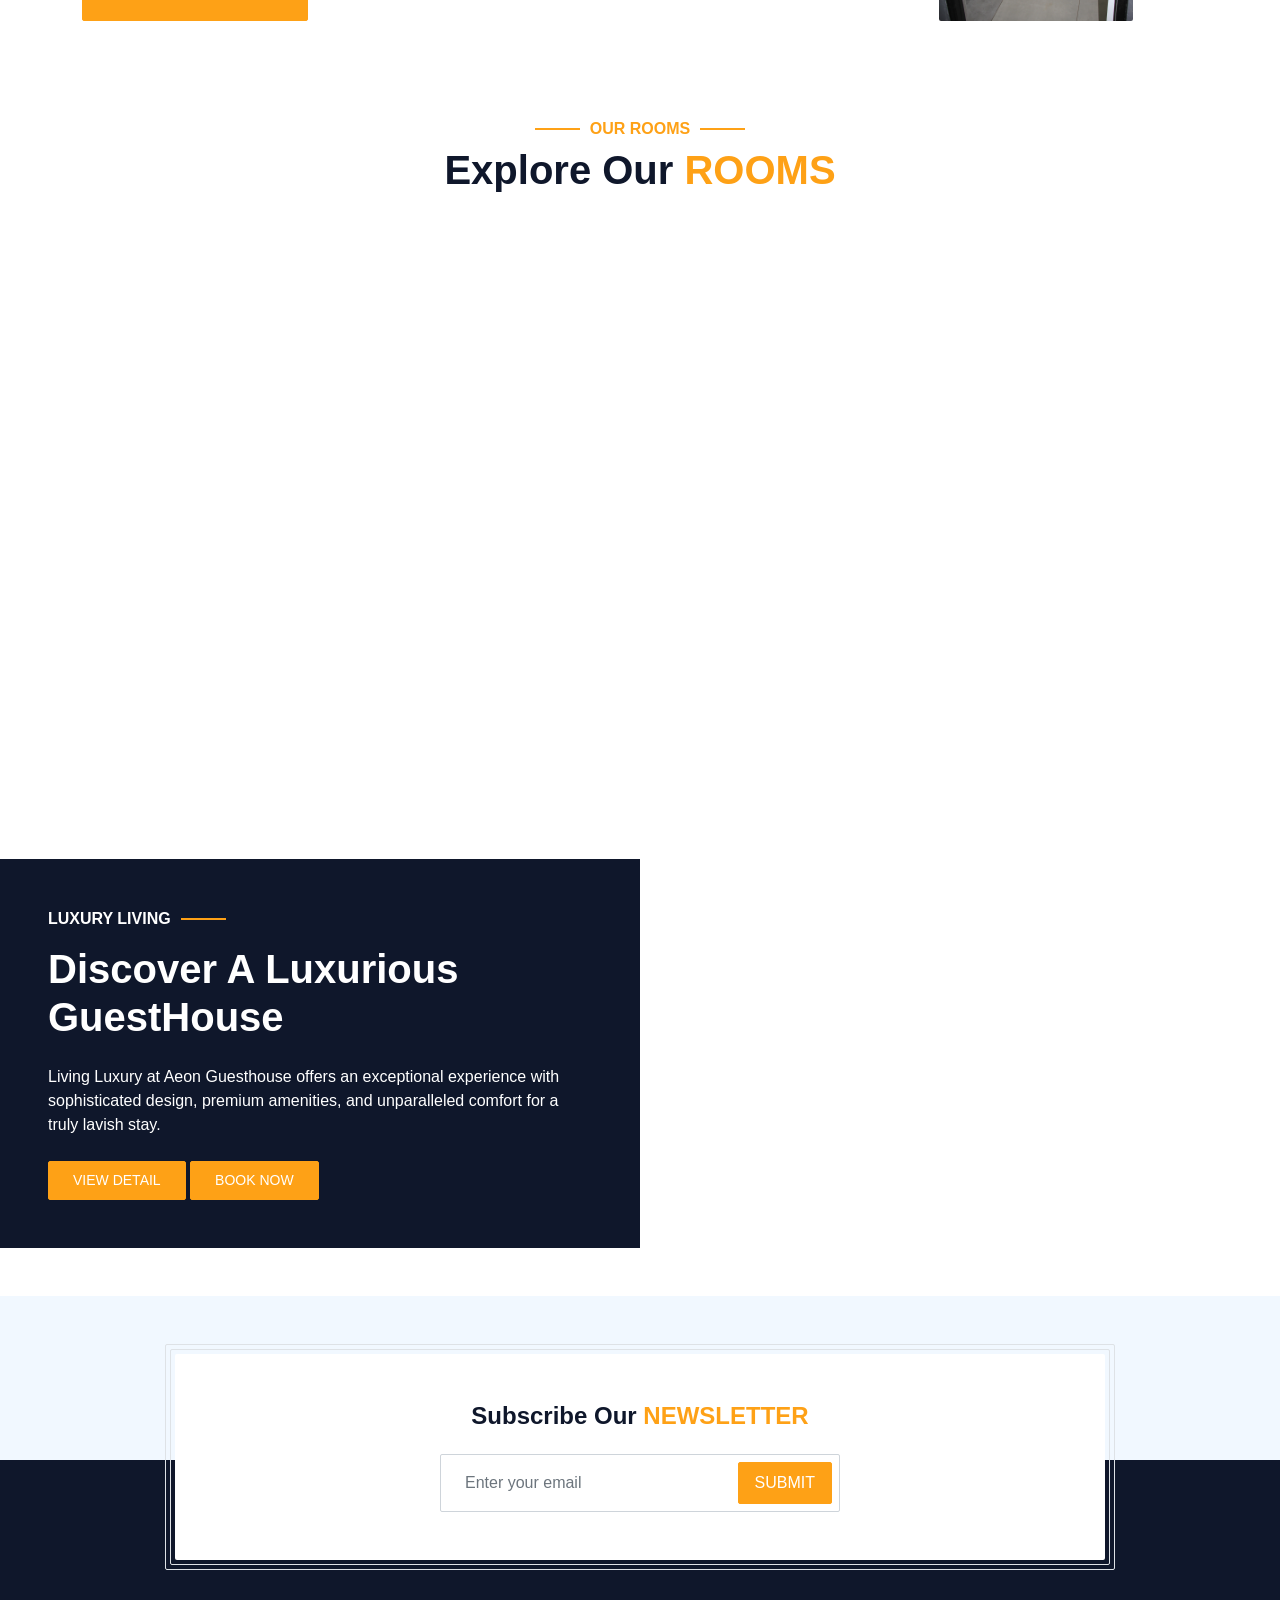
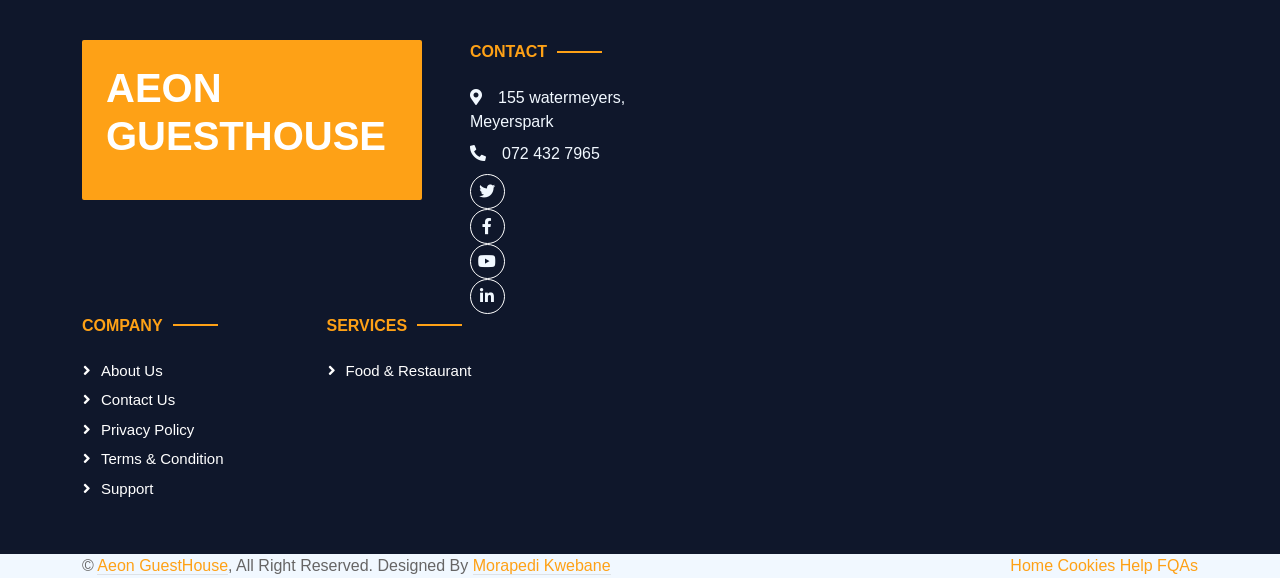
==== commit fee8a612: "Update index.html" ====
--- a/index.html
+++ b/index.html
@@ -118,7 +118,7 @@
                         </div>
                     </div>
                     <div class="carousel-item">
-                        <img class="w-100" src="img/aeon2.JPG" alt="Image">
+                        <img class="w-100" src="img/Aeon2.JPG" alt="Image">
                         <div class="carousel-caption d-flex flex-column align-items-center justify-content-center">
                             <div class="p-3" style="max-width: 700px;">
                                <h6 class="section-title text-white text-uppercase mb-3 animated slideInDown">Aeon GuestHouse</h6>
@@ -233,10 +233,10 @@
                                 <img class="img-fluid rounded w-75 wow zoomIn" data-wow-delay="0.1s" src="img/aeon1.JPG" style="margin-top: 25%;">
                             </div>
                             <div class="col-6 text-start">
-                                <img class="img-fluid rounded w-100 wow zoomIn" data-wow-delay="0.3s" src="img/aeon2.JPG">
+                                <img class="img-fluid rounded w-100 wow zoomIn" data-wow-delay="0.3s" src="img/Aeon2.JPG">
                             </div>
                             <div class="col-6 text-end">
-                                <img class="img-fluid rounded w-50 wow zoomIn" data-wow-delay="0.5s" src="img/Aeon5.JPG">
+                                <img class="img-fluid rounded w-50 wow zoomIn" data-wow-delay="0.5s" src="img/Aeon4.JPG">
                             </div>
                             <div class="col-6 text-start">
                                 <img class="img-fluid rounded w-75 wow zoomIn" data-wow-delay="0.7s" src="img/Aeon6.JPG">
@@ -320,7 +320,7 @@
                     <div class="col-lg-4 col-md-6 wow fadeInUp" data-wow-delay="0.6s">
                         <div class="room-item shadow rounded overflow-hidden">
                             <div class="position-relative">
-                                <img class="img-fluid" src="img/aeon2.JPG" alt="">
+                                <img class="img-fluid" src="img/Aeon2.JPG" alt="">
                                 <small class="position-absolute start-0 top-100 translate-middle-y bg-primary text-white rounded py-1 px-3 ms-4">R550/All Night</small>
                             </div>
                             <div class="p-4 mt-2">
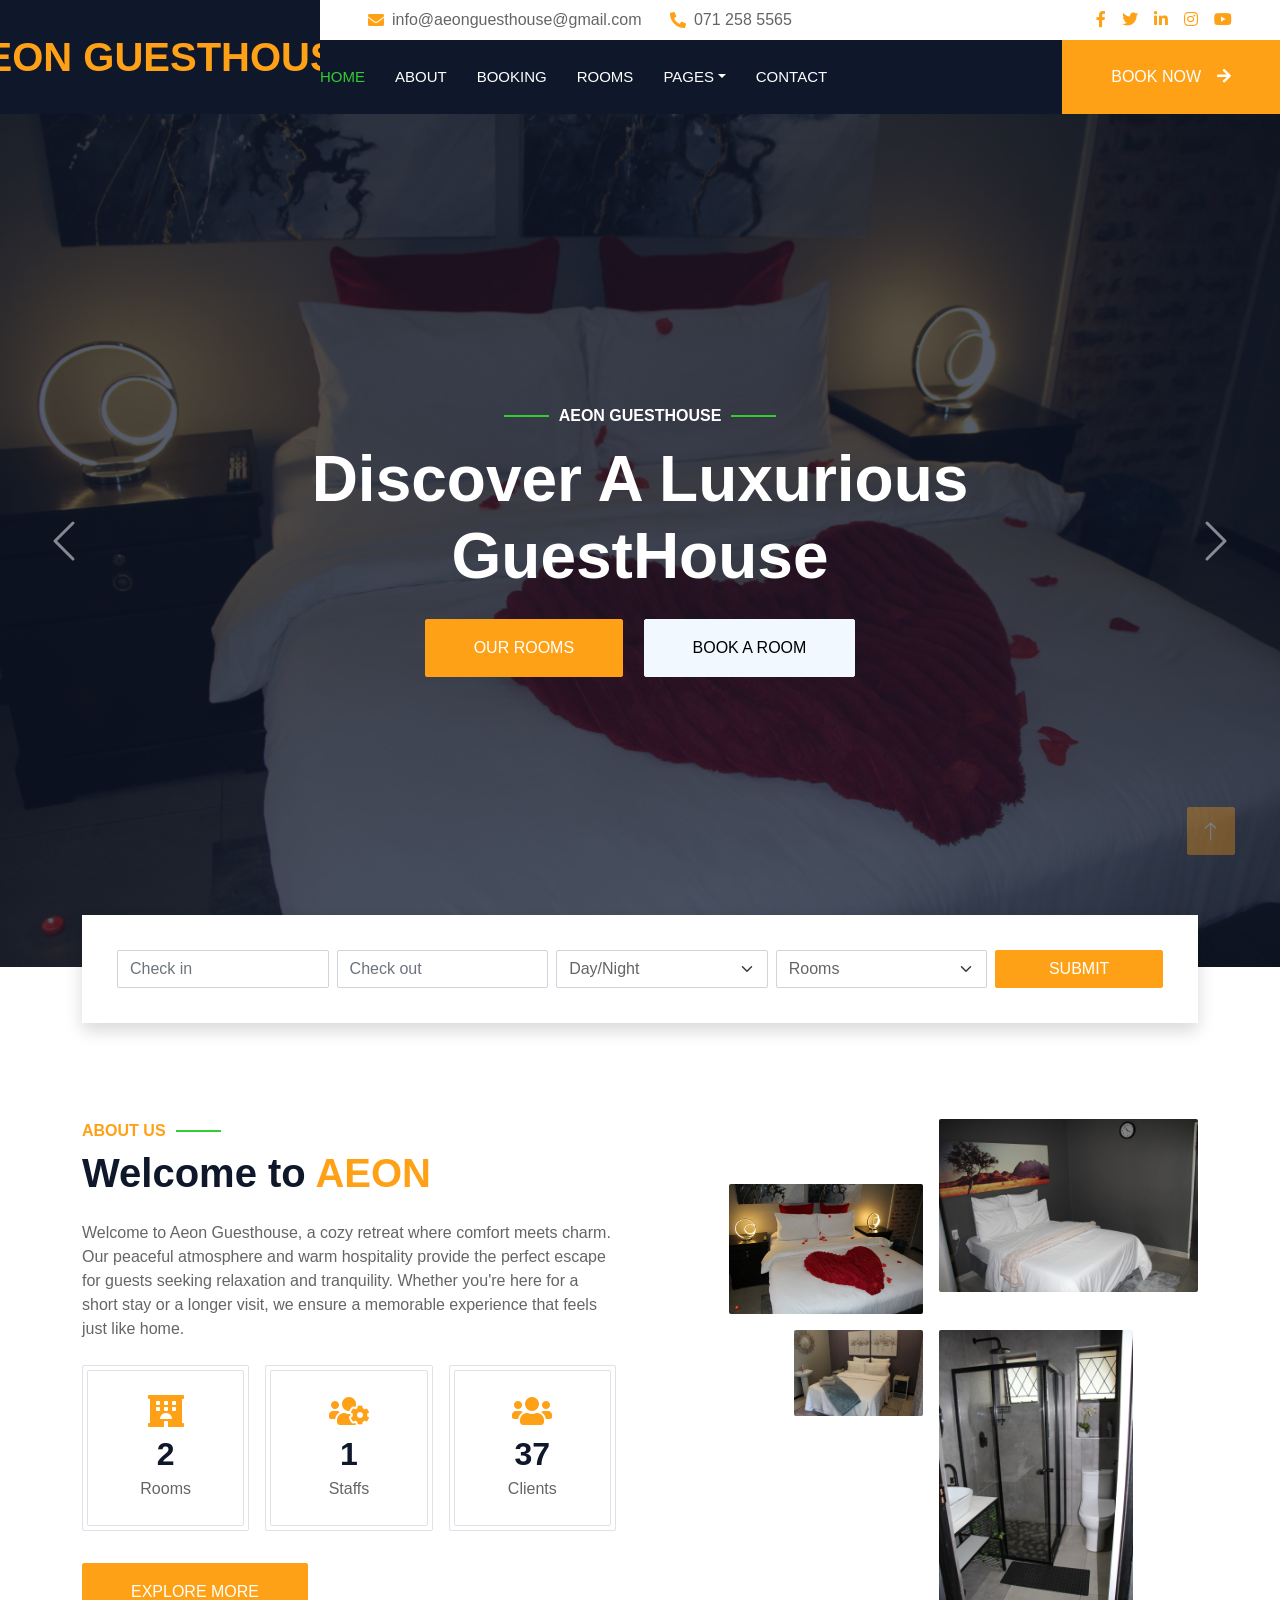
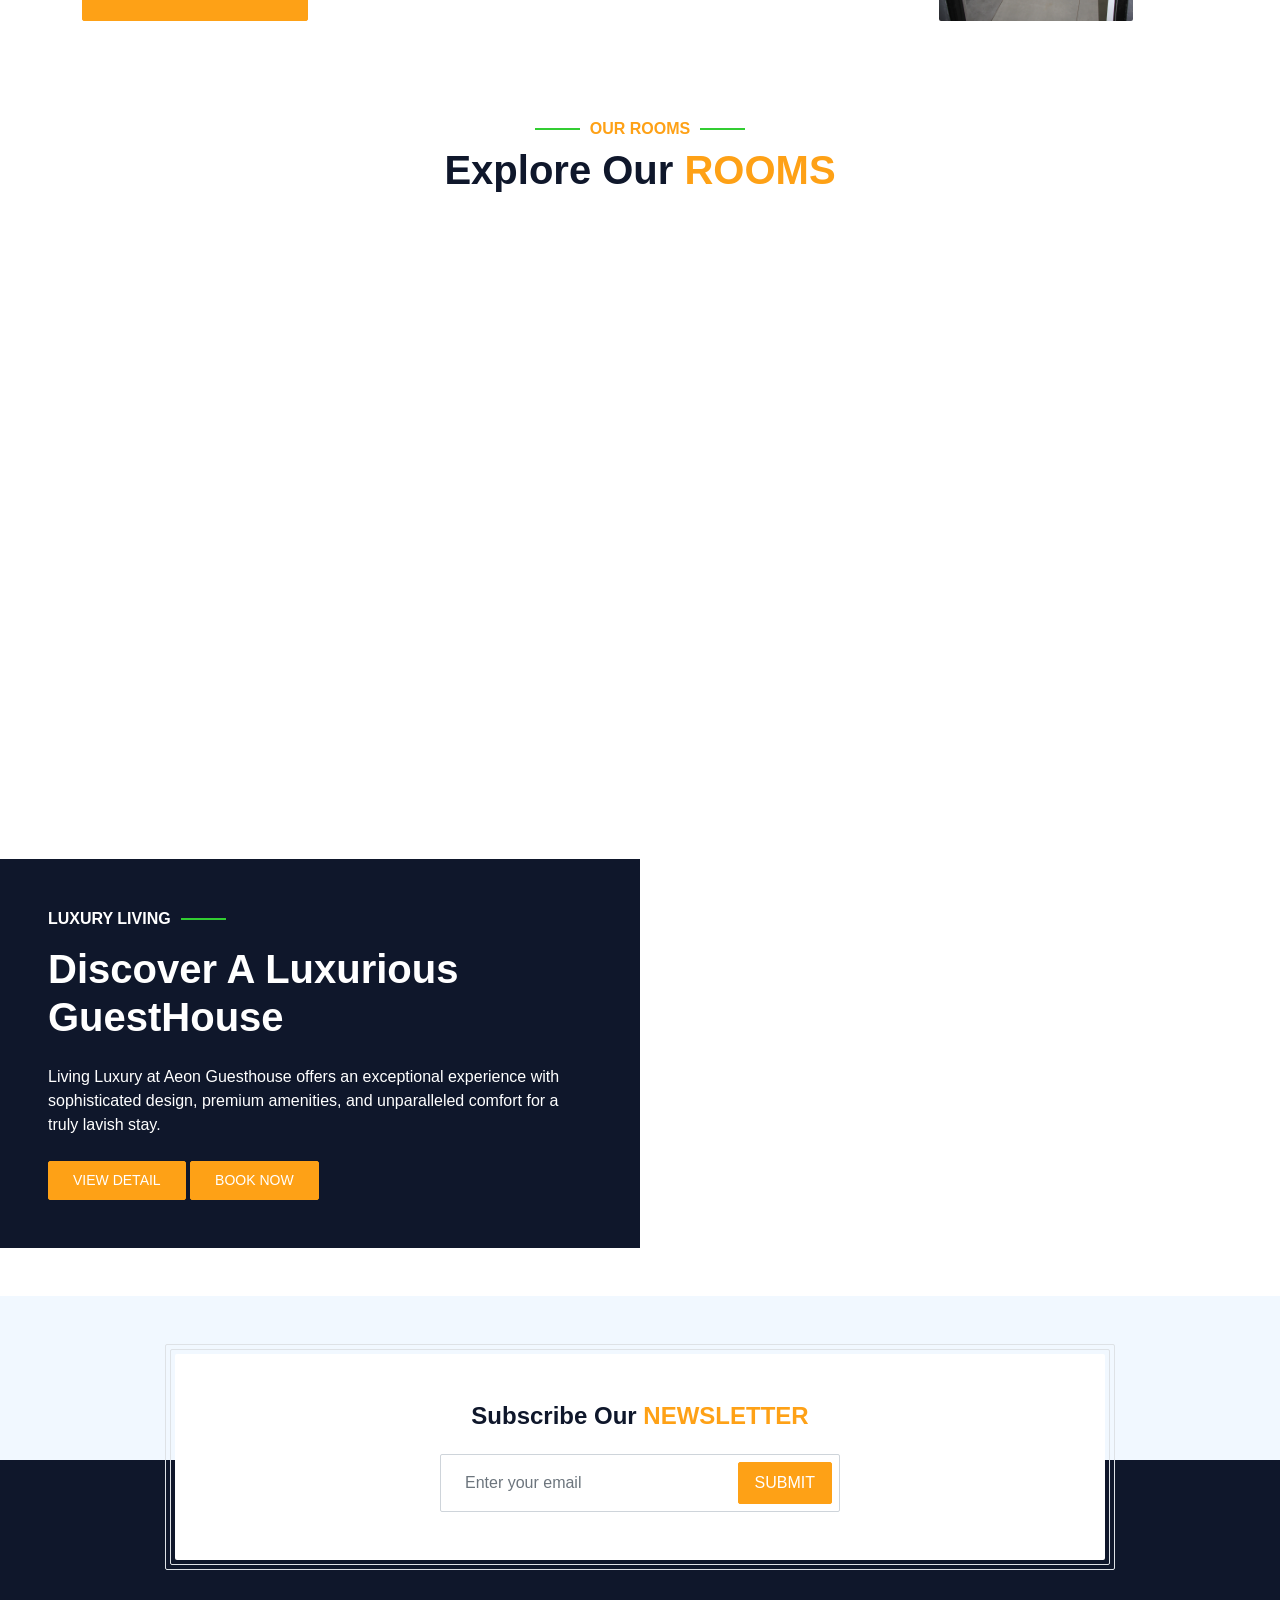
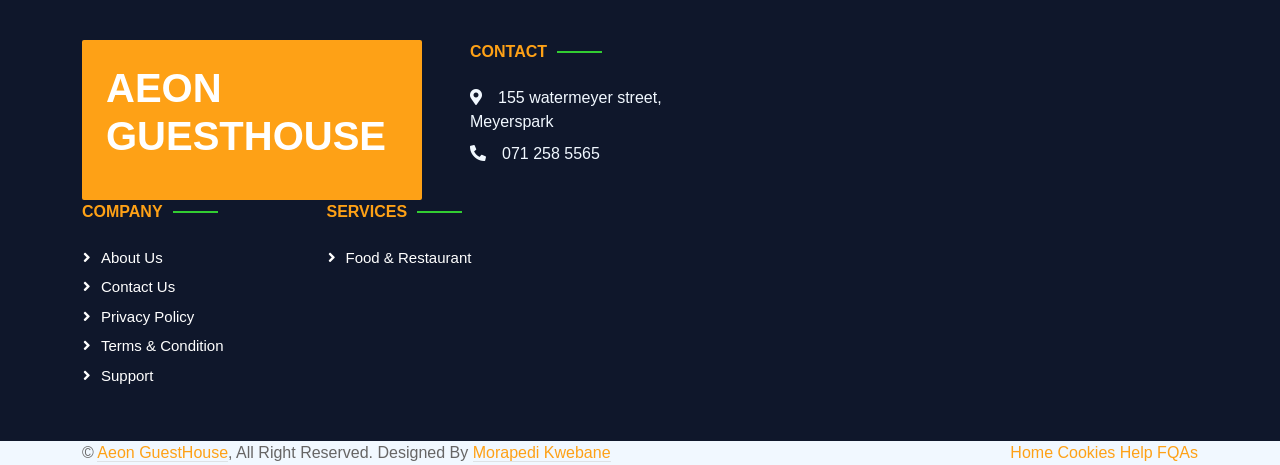
==== commit cea46f5a: "Update index.html" ====
--- a/index.html
+++ b/index.html
@@ -55,11 +55,11 @@
                         <div class="col-lg-7 px-5 text-start">
                             <div class="h-100 d-inline-flex align-items-center py-2 me-4">
                                 <i class="fa fa-envelope text-primary me-2"></i>
-                                <p class="mb-0">aeonguesthouse@info.co.za</p>
+                                <p class="mb-0">info@aeonguesthouse@gmail.com</p>
                             </div>
                             <div class="h-100 d-inline-flex align-items-center py-2">
                                 <i class="fa fa-phone-alt text-primary me-2"></i>
-                                <p class="mb-0">072 432 7965</p>
+                                <p class="mb-0">071 258 5565</p>
                             </div>
                         </div>
                         <div class="col-lg-5 px-5 text-end">
@@ -201,7 +201,7 @@
                                 <div class="border rounded p-1">
                                     <div class="border rounded text-center p-4">
                                         <i class="fa fa-hotel fa-2x text-primary mb-2"></i>
-                                        <h2 class="mb-1" data-toggle="counter-up">3</h2>
+                                        <h2 class="mb-1" data-toggle="counter-up">6</h2>
                                         <p class="mb-0">Rooms</p>
                                     </div>
                                 </div>
@@ -427,13 +427,10 @@
                     </div>
                     <div class="col-md-6 col-lg-3">
                         <h6 class="section-title text-start text-primary text-uppercase mb-4">Contact</h6>
-                        <p class="mb-2"><i class="fa fa-map-marker-alt me-3"></i>155 watermeyers, Meyerspark</p>
-                        <p class="mb-2"><i class="fa fa-phone-alt me-3"></i>072 432 7965</p>
+                        <p class="mb-2"><i class="fa fa-map-marker-alt me-3"></i>155 watermeyer street, Meyerspark</p>
+                        <p class="mb-2"><i class="fa fa-phone-alt me-3"></i>071 258 5565</p>
                         
-                            <a class="btn btn-outline-light btn-social" href=""><i class="fab fa-twitter"></i></a>
-                            <a class="btn btn-outline-light btn-social" href=""><i class="fab fa-facebook-f"></i></a>
-                            <a class="btn btn-outline-light btn-social" href=""><i class="fab fa-youtube"></i></a>
-                            <a class="btn btn-outline-light btn-social" href=""><i class="fab fa-linkedin-in"></i></a>
+                           
                         </div>
                     </div>
                     <div class="col-lg-5 col-md-12">
--- a/css/style.css
+++ b/css/style.css
@@ -1,6 +1,6 @@
 /********** Template CSS **********/
 :root {
-    --primary: #FEA116;
+    --primary: #32CD32;
     --light: #F1F8FF;
     --dark: #0F172B;
 }
@@ -488,4 +488,4 @@
     margin-right: 0;
     padding-right: 0;
     border-right: none;
-}+}
